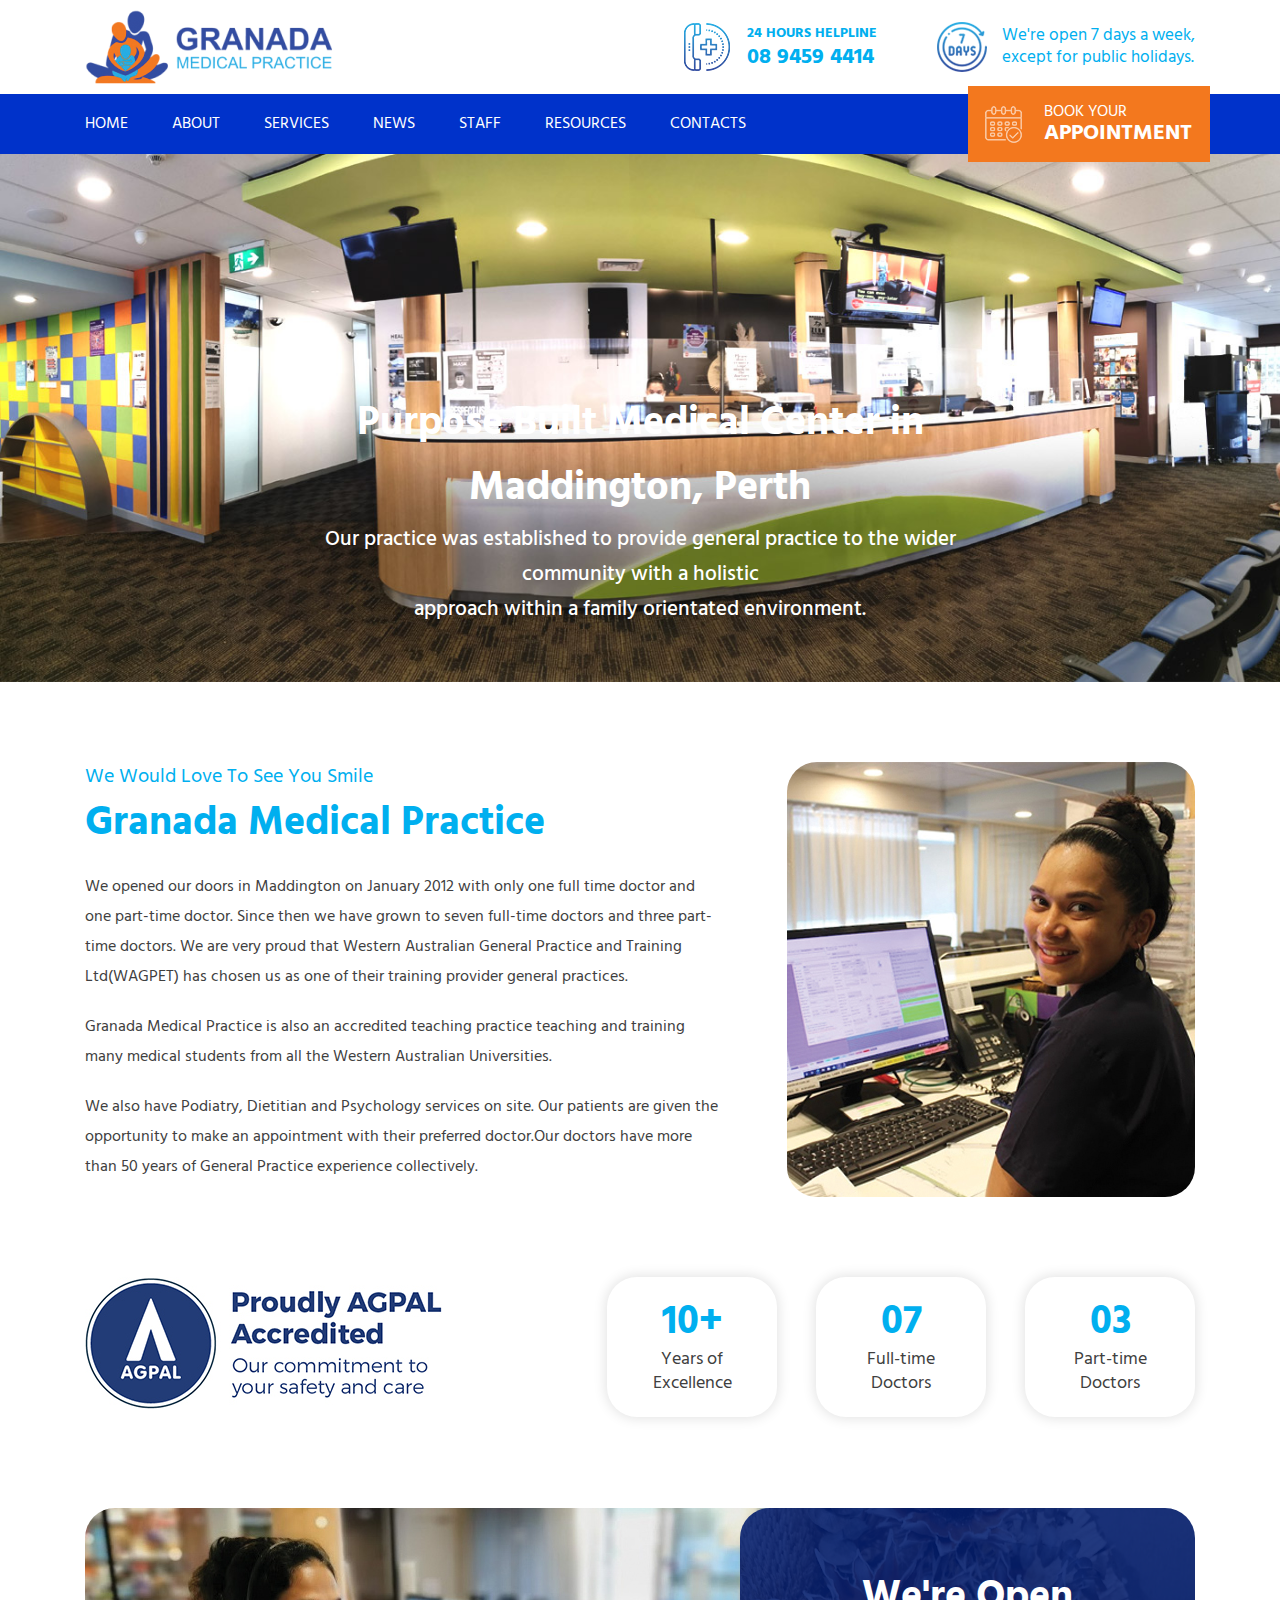
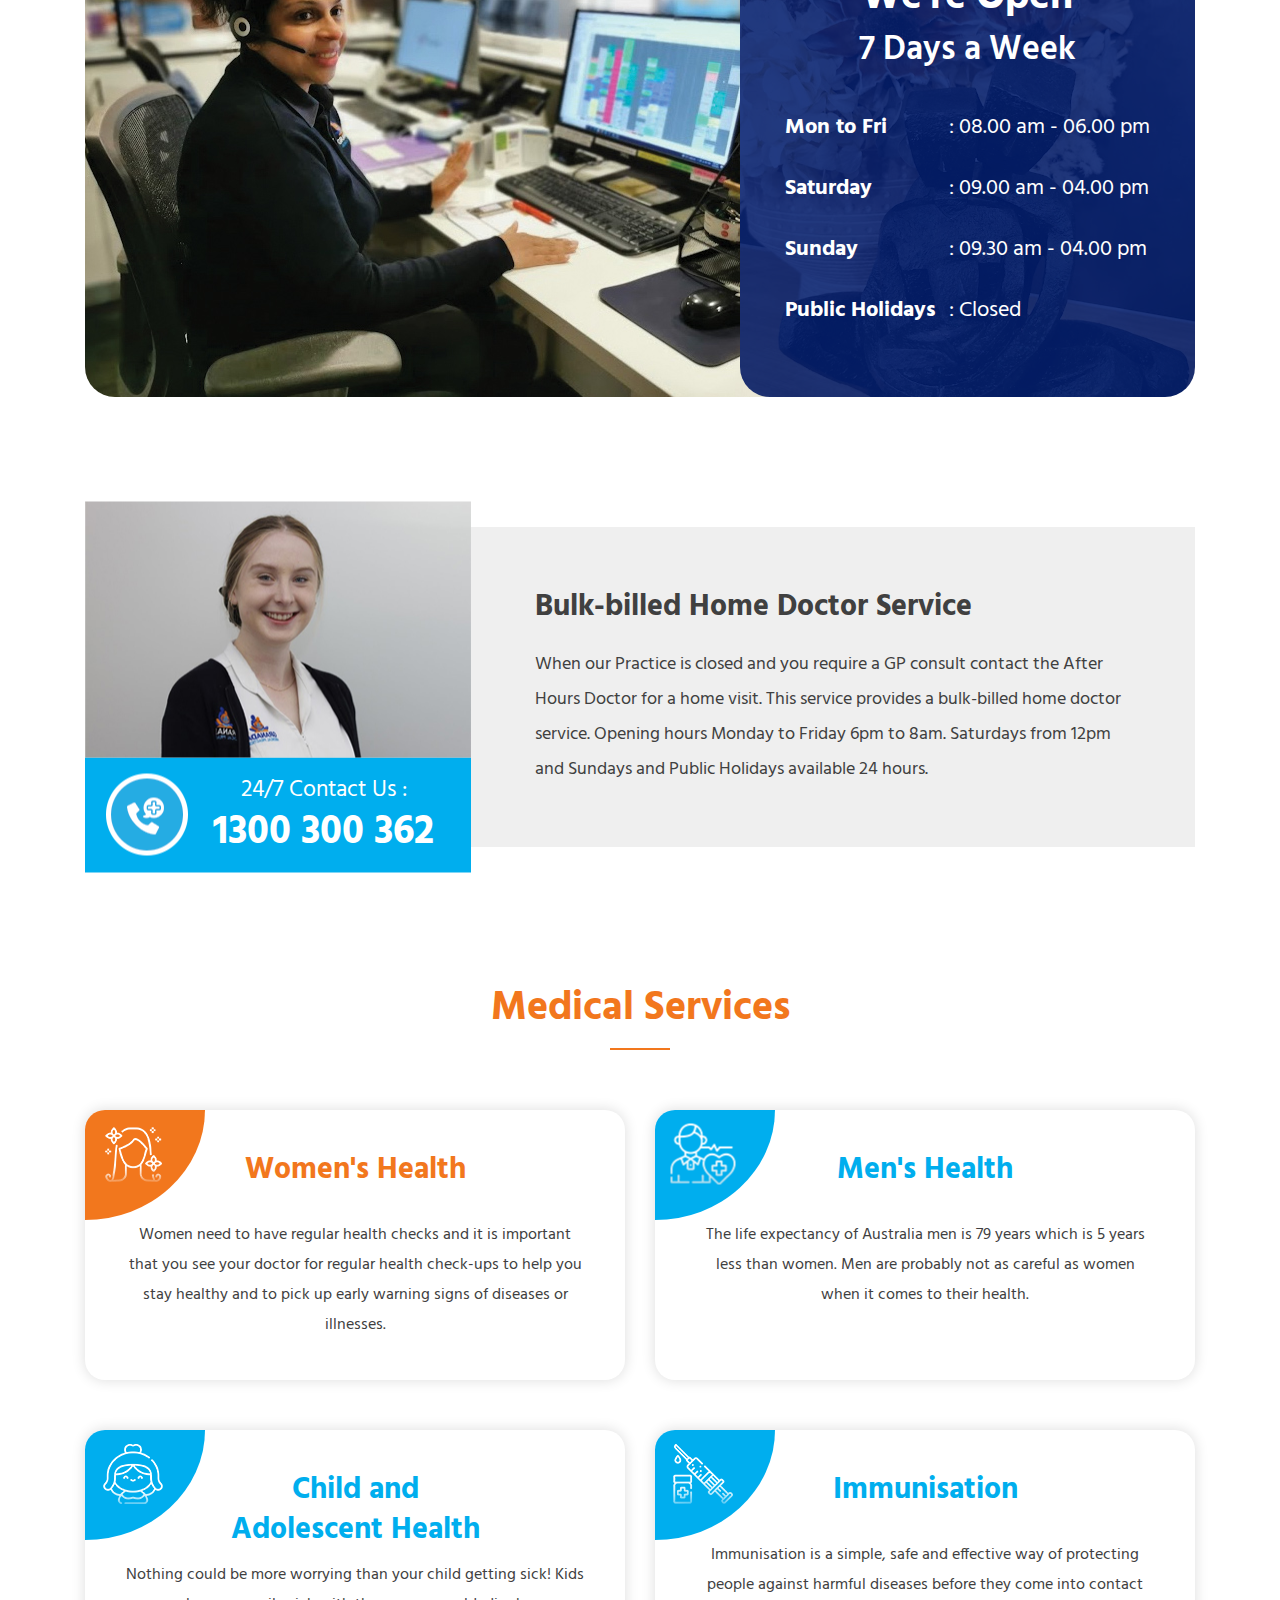
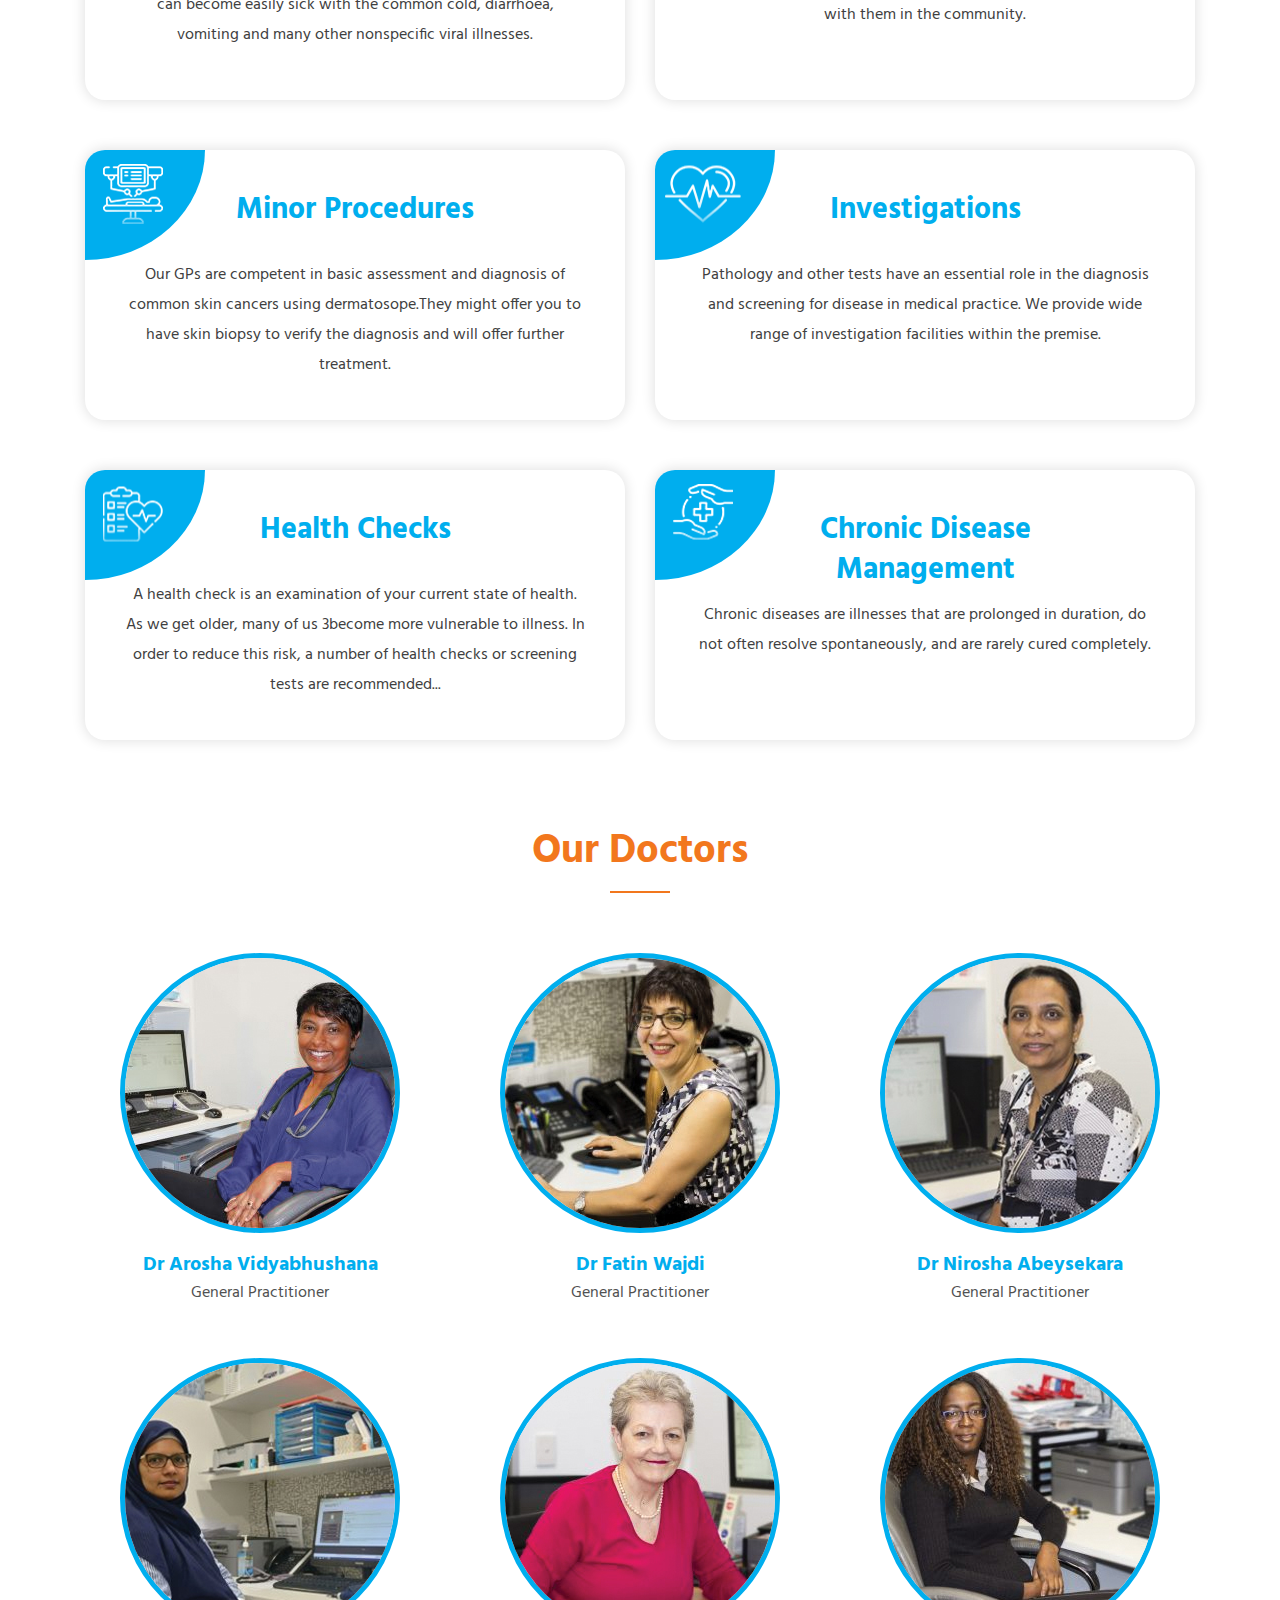
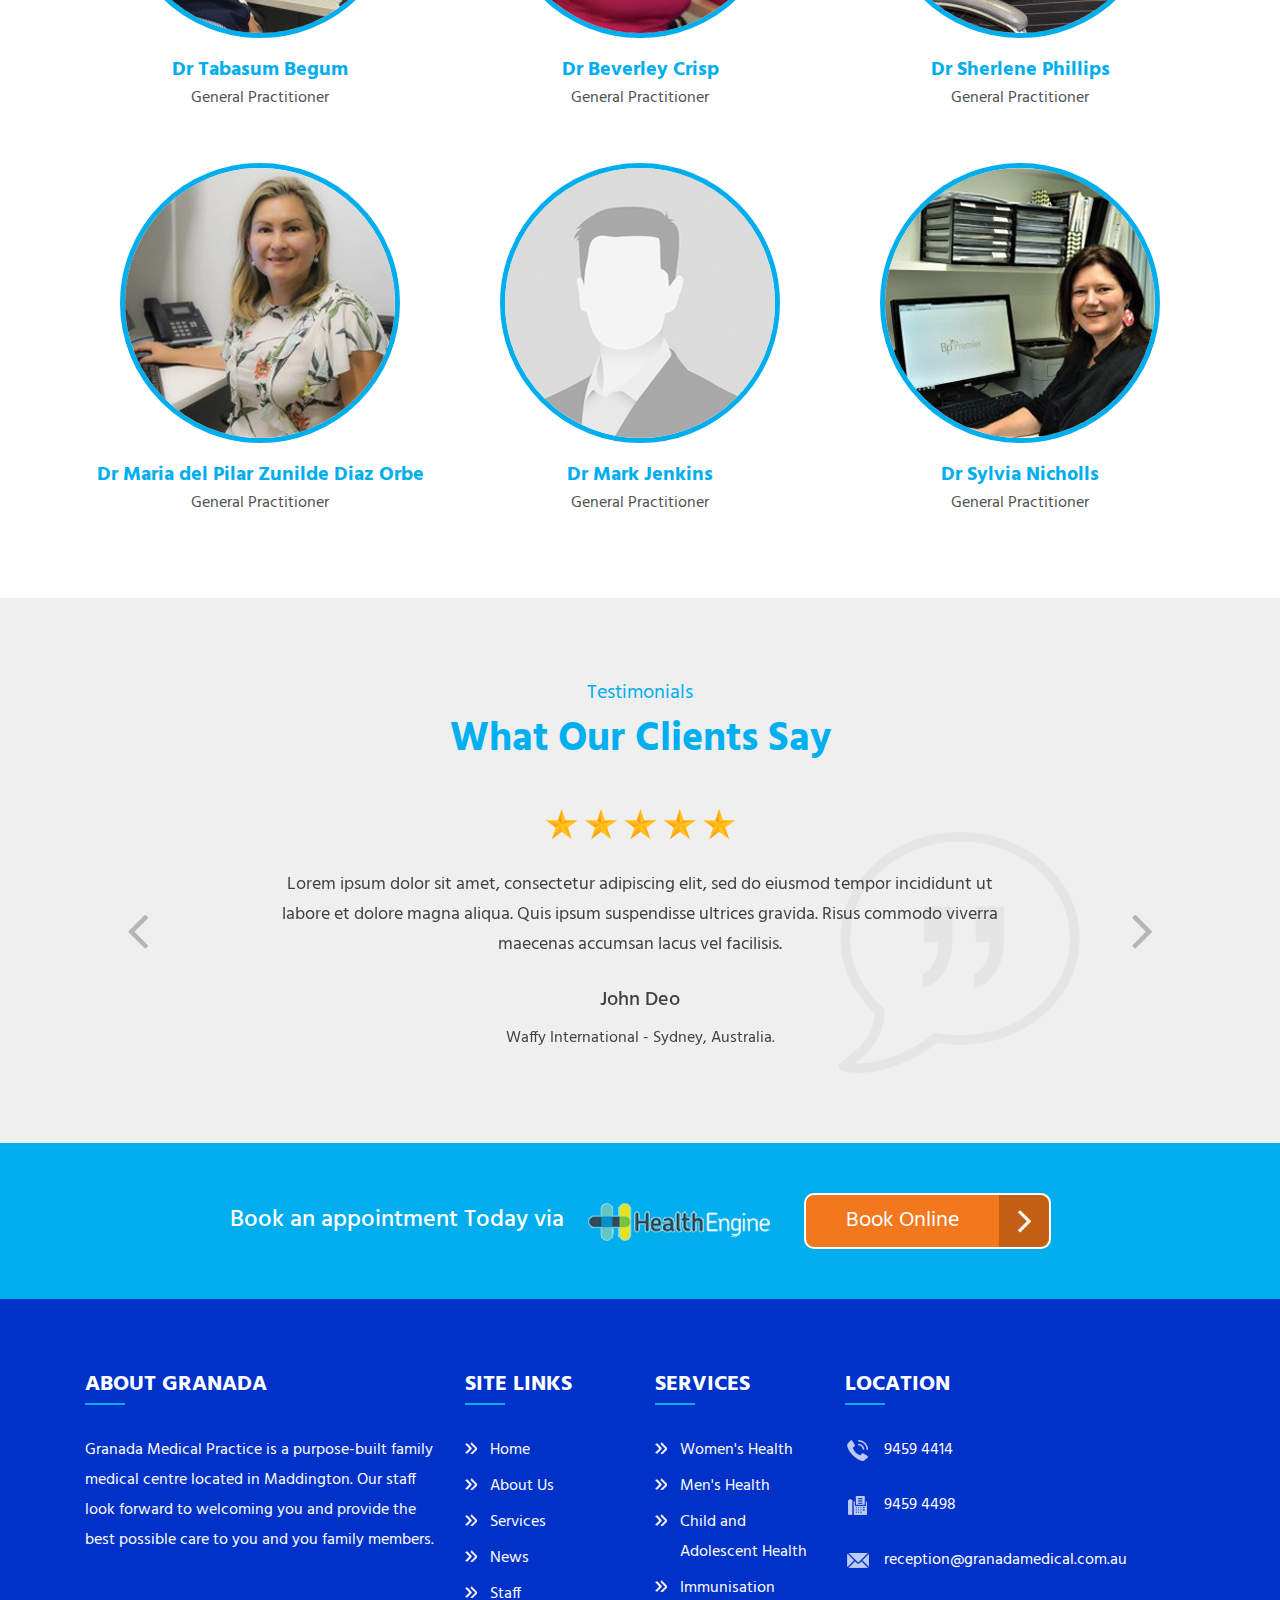
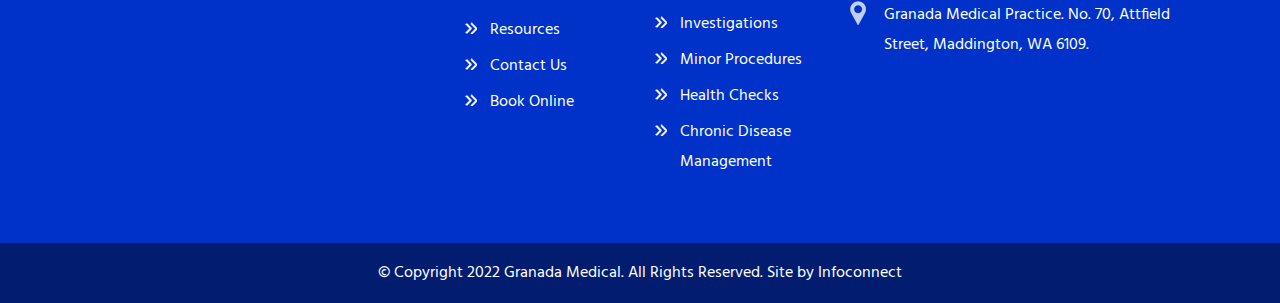
==== index.html @ df790944 "home page" ====
<!DOCTYPE html PUBLIC "-//W3C//DTD XHTML 1.0 Transitional//EN"
        "http://www.w3.org/TR/xhtml1/DTD/xhtml1-transitional.dtd">
<html xmlns="http://www.w3.org/1999/xhtml">
<head>
    <meta http-equiv="Content-Type" content="text/html; charset=utf-8"/>
    <title>Granada Medical Practice</title>
    <link rel="stylesheet" type="text/css" href="css/lib.css">
    <link rel="preconnect" href="https://fonts.googleapis.com">
    <link rel="preconnect" href="https://fonts.gstatic.com" crossorigin>
    <link href="https://fonts.googleapis.com/css2?family=Hind:wght@300;400;500;600;700&display=swap" rel="stylesheet">
    <link rel="stylesheet" type="text/css" href="css/font-awesome.min.css">
    <meta name="viewport" content="width=device-width, initial-scale=1.0">
    <link rel="stylesheet" type="text/css" href="style.css">
</head>

<body>
<div id="main">
    <header class="header">
        <div class="header-up p-t-10 p-b-10">
            <div class="container">
                <div class="row">
                    <div class="col-md-12">
                        <div class="header-logo">
                            <a href="index.html">
                                <img src="img/granada-medical-logo.png" alt="Granada Medical Practice"
                                     title="Granada Medical Practice"/>
                            </a>
                        </div>
                        <div class="header-right-area">
                            <div class="header-right-item">
                                <img src="img/header-icon-call.png" title="24 Hours helpline"/>
                                <div class="header-right-item-content color-light-blue">
                                    <h6>24 hours helpline</h6>
                                    <a href="tel:#"><h5>08 9459 4414</h5></a>
                                </div>
                                <div class="clearfix"></div>
                            </div>
                            <div class="header-right-item">
                                <img src="img/header-icon-days.png" title="24 Hours helpline"/>
                                <div class="header-right-item-content color-light-blue">
                                    <p>We're open 7 days a week, <br/>
                                        except for public holidays.</p>
                                </div>
                                <div class="clearfix"></div>
                            </div>
                        </div>
                        <div class="clearfix"></div>
                    </div>
                </div>
            </div>
        </div>
        <div class="header-menu bg-blue p-t-15 p-b-15 color-white">
            <div class="container">
                <div class="row">
                    <div class="col-md-12">
                        <ul class="menu">
                            <li><a href="#"> Home </a></li>
                            <li><a href="#"> about </a></li>
                            <li><a href="#"> services </a></li>
                            <li><a href="#"> news </a></li>
                            <li><a href="#"> staff </a></li>
                            <li><a href="#"> resources </a></li>
                            <li><a href="#"> contacts </a></li>
                        </ul>
                        <a href="#" class="menu-special-btn bg-orange">
                            <img src="img/header-icon-calendar.png" alt="calendar-icon"/>
                            <div class="menu-special-btn-content">
                                <p>book your</p>
                                <h5>appointment</h5>
                            </div>
                            <div class="clearfix"></div>
                        </a>
                    </div>
                </div>
            </div>
        </div>
    </header>

    <section class="intro">
        <img src="img/home-intro.jpg" alt="intro-image" title="Granada Medical Practice"/>
        <div class="intro-inner color-white text-center">
            <h2>Purpose Built Medical Center in Maddington, Perth</h2>
            <p>Our practice was established to provide general practice to the wider community with a holistic <br/>
                approach within a family orientated environment.</p>
        </div>
    </section>

    <section class="home-about">
        <div class="home-about-up p-t-80 p-b-40">
            <div class="container">
                <div class="row">
                    <div class="col-md-7">
                        <div class="home-about-left">
                            <div class="title-area color-light-blue">
                                <p class="title-up">We Would Love To See You Smile</p>
                                <h2>Granada Medical Practice</h2>
                            </div>
                            <p class="b-s-20">We opened our doors in Maddington on January 2012 with only one full time
                                doctor and one
                                part-time doctor. Since then we have grown to seven full-time doctors and three
                                part-time
                                doctors. We are very proud that Western Australian General Practice and Training
                                Ltd(WAGPET)
                                has chosen us as one of their training provider general practices.</p>
                            <p class="b-s-20">Granada Medical Practice is also an accredited teaching practice teaching
                                and training many
                                medical students from all the Western Australian Universities. </p>
                            <p>We also have Podiatry, Dietitian and Psychology services on site. Our patients are given
                                the
                                opportunity to make an appointment with their preferred doctor.Our doctors have more
                                than 50
                                years of General Practice experience collectively.</p>
                        </div>
                    </div>
                    <div class="col-md-5">
                        <div class="home-about-right">
                            <img src="img/home-about-img.jpg" alt="about-granada-medical"
                                 title="About Granada Medical Practice"/>
                            <div class="clearfix"></div>
                        </div>
                    </div>
                </div>
            </div>
        </div>
        <div class="home-about-down p-t-40 p-b-40">
            <div class="container">
                <div class="row">
                    <div class="col-md-12">
                        <img src="img/AGPAL-logo.jpg" alt="AGPAL"
                             title="AGPAL | Australian General Practice Accreditation Limited"/>
                        <div class="detail-box-container">
                            <div class="detail-box text-center">
                                <div class="detail-box-content">
                                    <h2 class="color-light-blue">10+</h2>
                                    <p>Years of <br/> Excellence</p>
                                </div>
                            </div>
                            <div class="detail-box text-center">
                                <div class="detail-box-content">
                                    <h2 class="color-light-blue">07</h2>
                                    <p>Full-time <br/> Doctors</p>
                                </div>
                            </div>
                            <div class="detail-box text-center">
                                <div class="detail-box-content">
                                    <h2 class="color-light-blue">03</h2>
                                    <p>Part-time <br/> Doctors</p>
                                </div>
                            </div>
                        </div>
                        <div class="clearfix"></div>
                    </div>
                </div>
            </div>
        </div>
    </section>

    <section class="home-we-re-open p-t-40 p-b-40">
        <div class="container">
            <div class="row">
                <div class="col-md-12">
                    <div class="we-re-open-container">
                        <img src="img/bg-we-re-open-1.jpg" alt="we-re-open" title="We're Open"/>
                        <div class="we-re-open-content bg-dark-blue color-white">
                            <div class="we-re-open-title b-s-40 text-center">
                                <h2>We're Open</h2>
                                <h3>7 Days a Week</h3>
                            </div>
                            <div class="we-re-open-times">
                                <div class="we-re-open-time-item b-s-30">
                                    <p class="time-left">Mon to Fri</p>
                                    <p class="time-right">: 08.00 am - 06.00 pm </p>
                                </div>
                                <div class="we-re-open-time-item b-s-30">
                                    <p class="time-left">Saturday</p>
                                    <p class="time-right">: 09.00 am - 04.00 pm </p>
                                </div>
                                <div class="we-re-open-time-item b-s-30">
                                    <p class="time-left">Sunday</p>
                                    <p class="time-right">: 09.30 am - 04.00 pm </p>
                                </div>
                                <div class="we-re-open-time-item">
                                    <p class="time-left">Public Holidays</p>
                                    <p class="time-right">: Closed </p>
                                </div>
                            </div>
                        </div>
                    </div>
                </div>
            </div>
        </div>
    </section>

    <section class="home-contact-us p-t-90 p-b-90">
        <div class="container">
            <div class="row">
                <div class="col-md-12">
                    <div class="contact-us-left">
                        <img src="img/img-contact-us.jpg" alt="contact-us" title="Contact Us"/>
                        <div class="contact-us-left-down bg-light-blue">
                            <img src="img/icon-contact-us.png" alt="contact-us-icon"/>
                            <div class="contact-us-left-down-content color-white text-center">
                                <p>24/7 Contact Us :</p>
                                <a href="tel:1300300362"><h2>1300 300 362</h2></a>
                            </div>
                            <div class="clearfix"></div>
                        </div>
                    </div>
                    <div class="contact-us-right bg-light-grey">
                        <h4 class="b-s-20">Bulk-billed Home Doctor Service</h4>
                        <p>When our Practice is closed and you require a GP consult contact the After Hours Doctor for
                            a home visit. This service provides a bulk-billed home doctor service. Opening hours
                            Monday to Friday 6pm to 8am. Saturdays from 12pm and Sundays and Public Holidays available
                            24 hours. </p>
                    </div>
                </div>
            </div>
        </div>
    </section>

    <section class="home-services p-t-40 p-b-40">
        <div class="container">
            <div class="row">
                <div class="col-md-12 text-center p-b-60">
                    <h2 class="styled-title color-orange">Medical Services</h2>
                </div>
            </div>
            <div class="row">
                <div class="col-md-6">
                    <div class="service-box orange text-center b-s-50">
                        <div class="service-icon-container">
                            <img src="img/service-icon-1.png"/>
                        </div>
                        <h4 class="service-box-title b-s-30">Women's Health</h4>
                        <p>Women need to have regular health checks and it is important that you see your doctor for
                            regular health check-ups to help you stay healthy and to pick up early warning signs of
                            diseases or illnesses.</p>
                    </div>
                </div>
                <div class="col-md-6">
                    <div class="service-box blue text-center b-s-50">
                        <div class="service-icon-container">
                            <img src="img/service-icon-2.png"/>
                        </div>
                        <h4 class="service-box-title b-s-30">Men's Health</h4>
                        <p>The life expectancy of Australia men is 79 years which is 5 years less than women. Men are
                            probably not as careful as women when it comes to their health.</p>
                    </div>
                </div>
                <div class="col-md-6">
                    <div class="service-box blue text-center b-s-50">
                        <div class="service-icon-container">
                            <img src="img/service-icon-3.png"/>
                        </div>
                        <h4 class="service-box-title b-s-10">Child and <br/>Adolescent Health</h4>
                        <p>Nothing could be more worrying than your child getting sick! Kids can become easily sick with
                            the common cold, diarrhoea, vomiting and many other nonspecific viral illnesses.</p>
                    </div>
                </div>
                <div class="col-md-6">
                    <div class="service-box blue text-center b-s-50">
                        <div class="service-icon-container">
                            <img src="img/service-icon-4.png"/>
                        </div>
                        <h4 class="service-box-title b-s-30">Immunisation</h4>
                        <p>Immunisation is a simple, safe and effective way of protecting people against harmful
                            diseases
                            before they come into contact with them in the community.</p>
                    </div>
                </div>
                <div class="col-md-6">
                    <div class="service-box blue text-center b-s-50">
                        <div class="service-icon-container">
                            <img src="img/service-icon-5.png"/>
                        </div>
                        <h4 class="service-box-title b-s-30">Minor Procedures</h4>
                        <p>Our GPs are competent in basic assessment and diagnosis of common skin cancers using
                            dermatosope.They might offer you to have skin biopsy to verify the diagnosis and will offer
                            further treatment.</p>
                    </div>
                </div>
                <div class="col-md-6">
                    <div class="service-box blue text-center b-s-50">
                        <div class="service-icon-container">
                            <img src="img/service-icon-6.png"/>
                        </div>
                        <h4 class="service-box-title b-s-30">Investigations</h4>
                        <p>Pathology and other tests have an essential role in the diagnosis and screening for disease
                            in medical practice. We provide wide range of investigation facilities within the
                            premise.</p>
                    </div>
                </div>
                <div class="col-md-6">
                    <div class="service-box blue text-center">
                        <div class="service-icon-container">
                            <img src="img/service-icon-7.png"/>
                        </div>
                        <h4 class="service-box-title b-s-30">Health Checks</h4>
                        <p>A health check is an examination of your current state of health. As we get older, many of us
                            3become more vulnerable to illness. In order to reduce this risk, a number of health checks
                            or screening tests are recommended...</p>
                    </div>
                </div>
                <div class="col-md-6">
                    <div class="service-box blue text-center">
                        <div class="service-icon-container">
                            <img src="img/service-icon-8.png"/>
                        </div>
                        <h4 class="service-box-title b-s-10">Chronic Disease<br/>Management</h4>
                        <p>Chronic diseases are illnesses that are prolonged in duration, do not often resolve
                            spontaneously, and are rarely cured completely.</p>
                    </div>
                </div>
            </div>
        </div>
    </section>

    <section class="home-our-doctors p-t-40 p-b-80">
        <div class="container">
            <div class="row">
                <div class="col-md-12 text-center p-b-60">
                    <h2 class="styled-title color-orange">Our Doctors</h2>
                </div>
            </div>
            <div class="row">
                <div class="col-md-4">
                    <div class="doctor-box text-center b-s-50">
                        <img src="img/dr-arosha.jpg" alt="doctor-arosha"/>
                        <div class="doctor-box-content">
                            <h6>Dr Arosha Vidyabhushana</h6>
                            <p>General Practitioner</p>
                        </div>
                    </div>
                </div>
                <div class="col-md-4">
                    <div class="doctor-box text-center b-s-50">
                        <img src="img/dr-fatin.jpg" alt="doctor-fatin"/>
                        <div class="doctor-box-content">
                            <h6>Dr Fatin Wajdi</h6>
                            <p>General Practitioner</p>
                        </div>
                    </div>
                </div>
                <div class="col-md-4">
                    <div class="doctor-box text-center b-s-50">
                        <img src="img/dr-nirosha.jpg" alt="doctor-nirosha"/>
                        <div class="doctor-box-content">
                            <h6>Dr Nirosha Abeysekara</h6>
                            <p>General Practitioner</p>
                        </div>
                    </div>
                </div>
                <div class="col-md-4">
                    <div class="doctor-box text-center b-s-50">
                        <img src="img/dr-begum.jpg" alt="doctor-Tabasum"/>
                        <div class="doctor-box-content">
                            <h6>Dr Tabasum Begum</h6>
                            <p>General Practitioner</p>
                        </div>
                    </div>
                </div>
                <div class="col-md-4">
                    <div class="doctor-box text-center b-s-50">
                        <img src="img/dr-crisp.jpg" alt="doctor-Beverley"/>
                        <div class="doctor-box-content">
                            <h6>Dr Beverley Crisp</h6>
                            <p>General Practitioner</p>
                        </div>
                    </div>
                </div>
                <div class="col-md-4">
                    <div class="doctor-box text-center b-s-50">
                        <img src="img/dr-phillips.jpg" alt="doctor-Sherlene"/>
                        <div class="doctor-box-content">
                            <h6>Dr Sherlene Phillips</h6>
                            <p>General Practitioner</p>
                        </div>
                    </div>
                </div>
                <div class="col-md-4">
                    <div class="doctor-box text-center">
                        <img src="img/dr-maria.jpg" alt="doctor-Maria"/>
                        <div class="doctor-box-content">
                            <h6>Dr Maria del Pilar Zunilde Diaz Orbe</h6>
                            <p>General Practitioner</p>
                        </div>
                    </div>
                </div>
                <div class="col-md-4">
                    <div class="doctor-box text-center">
                        <img src="img/dr-common.jpg" alt="doctor-Mark"/>
                        <div class="doctor-box-content">
                            <h6>Dr Mark Jenkins</h6>
                            <p>General Practitioner</p>
                        </div>
                    </div>
                </div>
                <div class="col-md-4">
                    <div class="doctor-box text-center">
                        <img src="img/dr-sylvia.jpg" alt="doctor-Sylvia"/>
                        <div class="doctor-box-content">
                            <h6>Dr Sylvia Nicholls</h6>
                            <p>General Practitioner</p>
                        </div>
                    </div>
                </div>
            </div>
        </div>
    </section>

    <section class="testimonials p-t-80 p-b-70 bg-light-grey text-center">
        <div class="container">
            <div class="row">
                <div class="col-md-12">
                    <div class="title-area color-light-blue text-center">
                        <p class="title-up">Testimonials</p>
                        <h2>What Our Clients Say</h2>
                    </div>
                </div>
            </div>
            <div class="testimonials-list">
                <div class="item">
                    <div class="testi-container">
                        <div class="row">
                            <div class="col-md-12">
                                <img src="img/testomonial-stars.png"/>
                                <p class="testi-content">Lorem ipsum dolor sit amet, consectetur adipiscing elit, sed do
                                    eiusmod
                                    tempor incididunt ut
                                    labore et dolore magna aliqua. Quis ipsum suspendisse ultrices gravida. Risus
                                    commodo
                                    viverra maecenas accumsan lacus vel facilisis. </p>
                                <div class="auth-details">
                                    <p class="auth-name">John Deo</p>
                                    <p class="auth-organization">Waffy International - Sydney, Australia.</p>
                                </div>
                            </div>
                        </div>
                        <img src="img/testimonial-queuto.png" class="testi-queuto-img"/>
                    </div>
                </div>
                <div class="item">
                    <div class="testi-container">
                        <div class="row">
                            <div class="col-md-12">
                                <img src="img/testomonial-stars.png"/>
                                <p class="testi-content">Lorem ipsum dolor sit amet, consectetur adipiscing elit, sed do
                                    eiusmod
                                    tempor incididunt ut
                                    labore et dolore magna aliqua. Quis ipsum suspendisse ultrices gravida. Risus
                                    commodo
                                    viverra maecenas accumsan lacus vel facilisis. </p>
                                <div class="auth-details">
                                    <p class="auth-name">Neo Clark</p>
                                    <p class="auth-organization">Boom - America</p>
                                </div>
                            </div>
                        </div>
                        <img src="img/testimonial-queuto.png" class="testi-queuto-img"/>
                    </div>
                </div>
            </div>
        </div>
    </section>

    <section class="book-appointment p-t-50 p-b-50 bg-light-blue text-center">
        <div class="container">
            <div class="row">
                <div class="col-md-12">
                    <h6 class="book-appointment-text color-white">Book an appointment Today via</h6>
                    <img src="img/health-engine-logo.png" alt="health-engine" title="Health Engine"/>
                    <a href="#" class="primary-btn">
                        Book Online
                    </a>
                </div>
            </div>
        </div>
    </section>

    <footer class="footer">
        <div class="footer-widget p-t-70 p-b-60 bg-blue color-white">
            <div class="container">
                <div class="row">
                    <div class="col-md-4">
                        <h5 class="footer-title b-s-30">about granada</h5>
                        <p class="b-s-30">Granada Medical Practice is a purpose-built family medical centre located in Maddington. Our
                            staff look forward to welcoming you and provide the best possible care to you and you family
                            members.</p>
                        <iframe src="https://www.facebook.com/plugins/page.php?href=https%3A%2F%2Fwww.facebook.com%2Fgranadamedical&tabs&width=340&height=70&small_header=true&adapt_container_width=false&hide_cover=false&show_facepile=false&appId=324555369255445" width="340" height="70" style="border:none;overflow:hidden" scrolling="no" frameborder="0" allowfullscreen="true" allow="autoplay; clipboard-write; encrypted-media; picture-in-picture; web-share"></iframe>
                    </div>
                    <div class="col-md-4">
                        <div class="row">
                            <div class="col-md-6">
                                <h5 class="footer-title b-s-30">Site links</h5>
                                <ul class="footer-menu">
                                    <li> <a href="#"> Home </a> </li>
                                    <li> <a href="#"> About Us </a> </li>
                                    <li> <a href="#"> Services </a> </li>
                                    <li> <a href="#"> News </a> </li>
                                    <li> <a href="#"> Staff </a> </li>
                                    <li> <a href="#"> Resources </a> </li>
                                    <li> <a href="#"> Contact Us </a> </li>
                                    <li> <a href="#"> Book Online </a> </li>
                                </ul>
                            </div>
                            <div class="col-md-6">
                                <h5 class="footer-title b-s-30">Services</h5>
                                <ul class="footer-menu">
                                    <li> <a href="#"> Women's Health </a> </li>
                                    <li> <a href="#"> Men's Health </a> </li>
                                    <li> <a href="#"> Child and Adolescent Health </a> </li>
                                    <li> <a href="#"> Immunisation </a> </li>
                                    <li> <a href="#"> Investigations </a> </li>
                                    <li> <a href="#"> Minor Procedures </a> </li>
                                    <li> <a href="#"> Health Checks </a> </li>
                                    <li> <a href="#"> Chronic Disease Management</a> </li>
                                </ul>
                            </div>
                        </div>
                    </div>
                    <div class="col-md-4">
                        <h5 class="footer-title b-s-30">location</h5>
                        <div class="location-detail">
                            <img src="img/icon-phone.png"/>
                            <a href="tel:94594414">9459 4414</a>
                        </div>
                        <div class="location-detail">
                            <img src="img/icon-fax.png"/>
                            <a href="tel:94594498">9459 4498</a>
                        </div>
                        <div class="location-detail">
                            <img src="img/icon-email.png"/>
                            <a href="mailto:info@oretafoodexport.com">reception@granadamedical.com.au</a>
                        </div>
                        <div class="location-detail special-box">
                            <img src="img/icon-location.png"/>
                            <div>
                                <p>Granada Medical Practice.
                                    No. 70, Attfield Street,
                                    Maddington, WA 6109.</p>
                            </div>
                        </div>
                    </div>
                </div>
            </div>
        </div>
        <div class="footer-socket p-t-15 p-b-15 bg-dark-blue text-center color-white">
            <div class="container">
                <div class="row">
                    <div class="col-md-12">
                        <p>© Copyright 2022 Granada Medical. All Rights Reserved. Site by <a href="#" target="_blank">
                            Infoconnect </a></p>
                    </div>
                </div>
            </div>
        </div>
    </footer>
</div>
<script type="text/javascript" src="js/jquery.min.js"></script>
<script type="text/javascript" src="js/custom.js"></script>
<script type="text/javascript" src="js/jquery.bxslider.js"></script>
<script type="text/javascript" src="js/owl.carousel.min.js"></script>
</body>
</html>
---- css/lib.css ----
*,
*::before,
*::after {
  box-sizing: border-box;
}

html {
  font-family: sans-serif;
  line-height: 1.15;
  -webkit-text-size-adjust: 100%;
  -ms-text-size-adjust: 100%;
  -ms-overflow-style: scrollbar;
  -webkit-tap-highlight-color: rgba(0, 0, 0, 0);
}

@-ms-viewport {
  width: device-width;
}

article, aside, figcaption, figure, footer, header, hgroup, main, nav, section {
  display: block;
}

[tabindex="-1"]:focus {
  outline: 0 !important;
}

hr {
  box-sizing: content-box;
  height: 0;
  overflow: visible;
}

h1, h2, h3, h4, h5, h6 {
  margin-top: 0;
  margin-bottom: 0.5rem;
}

p {
  margin-top: 0;
  margin-bottom: 1rem;
}
address {
  margin-bottom: 1rem;
  font-style: normal;
  line-height: inherit;
}

ol,
ul,
dl {
  margin-top: 0;
  margin-bottom: 1rem;
}

ol ol,
ul ul,
ol ul,
ul ol {
  margin-bottom: 0;
}
img {
  vertical-align: middle;
  border-style: none;
}
table {
  border-collapse: collapse;
}
label {
  display: inline-block;
  margin-bottom: 0.5rem;
}

button {
  border-radius: 0;
}

button:focus {
  outline: 1px dotted;
  outline: 5px auto -webkit-focus-ring-color;
}
textarea {
  overflow: auto;
  resize: vertical;
}
.container {
  width: 100%;
  padding-right: 15px;
  padding-left: 15px;
  margin-right: auto;
  margin-left: auto;
}

@media (min-width: 576px) {
  .container {
    max-width: 540px;
  }
}

@media (min-width: 768px) {
  .container {
    max-width: 720px;
  }
}

@media (min-width: 992px) {
  .container {
    max-width: 960px;
  }
}

@media (min-width: 1200px) {
  .container {
    max-width: 1140px;
  }
}
.row {
  display: -ms-flexbox;
  display: flex;
  -ms-flex-wrap: wrap;
  flex-wrap: wrap;
  margin-right: -15px;
  margin-left: -15px;
}
.col-1, .col-2, .col-3, .col-4, .col-5, .col-6, .col-7, .col-8, .col-9, .col-10, .col-11, .col-12, .col,
.col-auto, .col-sm-1, .col-sm-2, .col-sm-3, .col-sm-4, .col-sm-5, .col-sm-6, .col-sm-7, .col-sm-8, .col-sm-9, .col-sm-10, .col-sm-11, .col-sm-12, .col-sm,
.col-sm-auto, .col-md-1, .col-md-2, .col-md-3, .col-md-4, .col-md-5, .col-md-6, .col-md-7, .col-md-8, .col-md-9, .col-md-10, .col-md-11, .col-md-12, .col-md,
.col-md-auto, .col-lg-1, .col-lg-2, .col-lg-3, .col-lg-4, .col-lg-5, .col-lg-6, .col-lg-7, .col-lg-8, .col-lg-9, .col-lg-10, .col-lg-11, .col-lg-12, .col-lg,
.col-lg-auto, .col-xl-1, .col-xl-2, .col-xl-3, .col-xl-4, .col-xl-5, .col-xl-6, .col-xl-7, .col-xl-8, .col-xl-9, .col-xl-10, .col-xl-11, .col-xl-12, .col-xl,
.col-xl-auto {
  position: relative;
  width: 100%;
  min-height: 1px;
  padding-right: 15px;
  padding-left: 15px;
}
@media (min-width: 319px) {
  .col-sm {
    -ms-flex-preferred-size: 0;
    flex-basis: 0;
    -ms-flex-positive: 1;
    flex-grow: 1;
    max-width: 100%;
  }
  .col-sm-auto {
    -ms-flex: 0 0 auto;
    flex: 0 0 auto;
    width: auto;
    max-width: none;
  }
  .col-sm-1 {
    -ms-flex: 0 0 8.333333%;
    flex: 0 0 8.333333%;
    max-width: 8.333333%;
  }
  .col-sm-2 {
    -ms-flex: 0 0 16.666667%;
    flex: 0 0 16.666667%;
    max-width: 16.666667%;
  }
  .col-sm-3 {
    -ms-flex: 0 0 25%;
    flex: 0 0 25%;
    max-width: 25%;
  }
  .col-sm-4 {
    -ms-flex: 0 0 33.333333%;
    flex: 0 0 33.333333%;
    max-width: 33.333333%;
  }
  .col-sm-5 {
    -ms-flex: 0 0 41.666667%;
    flex: 0 0 41.666667%;
    max-width: 41.666667%;
  }
  .col-sm-6 {
    -ms-flex: 0 0 50%;
    flex: 0 0 50%;
    max-width: 50%;
  }
  .col-sm-7 {
    -ms-flex: 0 0 58.333333%;
    flex: 0 0 58.333333%;
    max-width: 58.333333%;
  }
  .col-sm-8 {
    -ms-flex: 0 0 66.666667%;
    flex: 0 0 66.666667%;
    max-width: 66.666667%;
  }
  .col-sm-9 {
    -ms-flex: 0 0 75%;
    flex: 0 0 75%;
    max-width: 75%;
  }
  .col-sm-10 {
    -ms-flex: 0 0 83.333333%;
    flex: 0 0 83.333333%;
    max-width: 83.333333%;
  }
  .col-sm-11 {
    -ms-flex: 0 0 91.666667%;
    flex: 0 0 91.666667%;
    max-width: 91.666667%;
  }
  .col-sm-12 {
    -ms-flex: 0 0 100%;
    flex: 0 0 100%;
    max-width: 100%;
  }
}
@media (min-width: 768px) {
  .col-md {
    -ms-flex-preferred-size: 0;
    flex-basis: 0;
    -ms-flex-positive: 1;
    flex-grow: 1;
    max-width: 100%;
  }
  .col-md-auto {
    -ms-flex: 0 0 auto;
    flex: 0 0 auto;
    width: auto;
    max-width: none;
  }
  .col-md-1 {
    -ms-flex: 0 0 8.333333%;
    flex: 0 0 8.333333%;
    max-width: 8.333333%;
  }
  .col-md-2 {
    -ms-flex: 0 0 16.666667%;
    flex: 0 0 16.666667%;
    max-width: 16.666667%;
  }
  .col-md-3 {
    -ms-flex: 0 0 25%;
    flex: 0 0 25%;
    max-width: 25%;
  }
  .col-md-4 {
    -ms-flex: 0 0 33.333333%;
    flex: 0 0 33.333333%;
    max-width: 33.333333%;
  }
  .col-md-5 {
    -ms-flex: 0 0 41.666667%;
    flex: 0 0 41.666667%;
    max-width: 41.666667%;
  }
  .col-md-6 {
    -ms-flex: 0 0 50%;
    flex: 0 0 50%;
    max-width: 50%;
  }
  .col-md-7 {
    -ms-flex: 0 0 58.333333%;
    flex: 0 0 58.333333%;
    max-width: 58.333333%;
  }
  .col-md-8 {
    -ms-flex: 0 0 66.666667%;
    flex: 0 0 66.666667%;
    max-width: 66.666667%;
  }
  .col-md-9 {
    -ms-flex: 0 0 75%;
    flex: 0 0 75%;
    max-width: 75%;
  }
  .col-md-10 {
    -ms-flex: 0 0 83.333333%;
    flex: 0 0 83.333333%;
    max-width: 83.333333%;
  }
  .col-md-11 {
    -ms-flex: 0 0 91.666667%;
    flex: 0 0 91.666667%;
    max-width: 91.666667%;
  }
  .col-md-12 {
    -ms-flex: 0 0 100%;
    flex: 0 0 100%;
    max-width: 100%;
  }
}
@media (min-width: 992px) {
  .col-lg {
    -ms-flex-preferred-size: 0;
    flex-basis: 0;
    -ms-flex-positive: 1;
    flex-grow: 1;
    max-width: 100%;
  }
  .col-lg-auto {
    -ms-flex: 0 0 auto;
    flex: 0 0 auto;
    width: auto;
    max-width: none;
  }
  .col-lg-1 {
    -ms-flex: 0 0 8.333333%;
    flex: 0 0 8.333333%;
    max-width: 8.333333%;
  }
  .col-lg-2 {
    -ms-flex: 0 0 16.666667%;
    flex: 0 0 16.666667%;
    max-width: 16.666667%;
  }
  .col-lg-3 {
    -ms-flex: 0 0 25%;
    flex: 0 0 25%;
    max-width: 25%;
  }
  .col-lg-4 {
    -ms-flex: 0 0 33.333333%;
    flex: 0 0 33.333333%;
    max-width: 33.333333%;
  }
  .col-lg-5 {
    -ms-flex: 0 0 41.666667%;
    flex: 0 0 41.666667%;
    max-width: 41.666667%;
  }
  .col-lg-6 {
    -ms-flex: 0 0 50%;
    flex: 0 0 50%;
    max-width: 50%;
  }
  .col-lg-7 {
    -ms-flex: 0 0 58.333333%;
    flex: 0 0 58.333333%;
    max-width: 58.333333%;
  }
  .col-lg-8 {
    -ms-flex: 0 0 66.666667%;
    flex: 0 0 66.666667%;
    max-width: 66.666667%;
  }
  .col-lg-9 {
    -ms-flex: 0 0 75%;
    flex: 0 0 75%;
    max-width: 75%;
  }
  .col-lg-10 {
    -ms-flex: 0 0 83.333333%;
    flex: 0 0 83.333333%;
    max-width: 83.333333%;
  }
  .col-lg-11 {
    -ms-flex: 0 0 91.666667%;
    flex: 0 0 91.666667%;
    max-width: 91.666667%;
  }
  .col-lg-12 {
    -ms-flex: 0 0 100%;
    flex: 0 0 100%;
    max-width: 100%;
  }
}
@media (min-width: 1200px) {
  .col-xl {
    -ms-flex-preferred-size: 0;
    flex-basis: 0;
    -ms-flex-positive: 1;
    flex-grow: 1;
    max-width: 100%;
  }
  .col-xl-auto {
    -ms-flex: 0 0 auto;
    flex: 0 0 auto;
    width: auto;
    max-width: none;
  }
  .col-xl-1 {
    -ms-flex: 0 0 8.333333%;
    flex: 0 0 8.333333%;
    max-width: 8.333333%;
  }
  .col-xl-2 {
    -ms-flex: 0 0 16.666667%;
    flex: 0 0 16.666667%;
    max-width: 16.666667%;
  }
  .col-xl-3 {
    -ms-flex: 0 0 25%;
    flex: 0 0 25%;
    max-width: 25%;
  }
  .col-xl-4 {
    -ms-flex: 0 0 33.333333%;
    flex: 0 0 33.333333%;
    max-width: 33.333333%;
  }
  .col-xl-5 {
    -ms-flex: 0 0 41.666667%;
    flex: 0 0 41.666667%;
    max-width: 41.666667%;
  }
  .col-xl-6 {
    -ms-flex: 0 0 50%;
    flex: 0 0 50%;
    max-width: 50%;
  }
  .col-xl-7 {
    -ms-flex: 0 0 58.333333%;
    flex: 0 0 58.333333%;
    max-width: 58.333333%;
  }
  .col-xl-8 {
    -ms-flex: 0 0 66.666667%;
    flex: 0 0 66.666667%;
    max-width: 66.666667%;
  }
  .col-xl-9 {
    -ms-flex: 0 0 75%;
    flex: 0 0 75%;
    max-width: 75%;
  }
  .col-xl-10 {
    -ms-flex: 0 0 83.333333%;
    flex: 0 0 83.333333%;
    max-width: 83.333333%;
  }
  .col-xl-11 {
    -ms-flex: 0 0 91.666667%;
    flex: 0 0 91.666667%;
    max-width: 91.666667%;
  }
  .col-xl-12 {
    -ms-flex: 0 0 100%;
    flex: 0 0 100%;
    max-width: 100%;
  }
}
.clearfix{
	clear:both;
	}
.clearfix::after {
  display: block;
  clear: both;
  content: "";
}
.text-left {
  text-align: left !important;
}

.text-right {
  text-align: right !important;
}

.text-center {
  text-align: center !important;
}
.pull-left{
	float:left;
	}
.pull-right{
	float:right;
	}
[data-aos][data-aos][data-aos-duration="50"], body[data-aos-duration="50"] [data-aos] {
transition-duration:50ms
}
[data-aos][data-aos][data-aos-delay="50"], body[data-aos-delay="50"] [data-aos] {
transition-delay:0
}
[data-aos][data-aos][data-aos-delay="50"].aos-animate, body[data-aos-delay="50"] [data-aos].aos-animate {
	transition-delay: 50ms
}
[data-aos][data-aos][data-aos-duration="100"], body[data-aos-duration="100"] [data-aos] {
transition-duration:.1s
}
[data-aos][data-aos][data-aos-delay="100"], body[data-aos-delay="100"] [data-aos] {
transition-delay:0
}
[data-aos][data-aos][data-aos-delay="100"].aos-animate, body[data-aos-delay="100"] [data-aos].aos-animate {
	transition-delay: .1s
}
[data-aos][data-aos][data-aos-duration="150"], body[data-aos-duration="150"] [data-aos] {
transition-duration:.15s
}
[data-aos][data-aos][data-aos-delay="150"], body[data-aos-delay="150"] [data-aos] {
transition-delay:0
}
[data-aos][data-aos][data-aos-delay="150"].aos-animate, body[data-aos-delay="150"] [data-aos].aos-animate {
	transition-delay: .15s
}
[data-aos][data-aos][data-aos-duration="200"], body[data-aos-duration="200"] [data-aos] {
transition-duration:.2s
}
[data-aos][data-aos][data-aos-delay="200"], body[data-aos-delay="200"] [data-aos] {
transition-delay:0
}
[data-aos][data-aos][data-aos-delay="200"].aos-animate, body[data-aos-delay="200"] [data-aos].aos-animate {
	transition-delay: .2s
}
[data-aos][data-aos][data-aos-duration="250"], body[data-aos-duration="250"] [data-aos] {
transition-duration:.25s
}
[data-aos][data-aos][data-aos-delay="250"], body[data-aos-delay="250"] [data-aos] {
transition-delay:0
}
[data-aos][data-aos][data-aos-delay="250"].aos-animate, body[data-aos-delay="250"] [data-aos].aos-animate {
	transition-delay: .25s
}
[data-aos][data-aos][data-aos-duration="300"], body[data-aos-duration="300"] [data-aos] {
transition-duration:.3s
}
[data-aos][data-aos][data-aos-delay="300"], body[data-aos-delay="300"] [data-aos] {
transition-delay:0
}
[data-aos][data-aos][data-aos-delay="300"].aos-animate, body[data-aos-delay="300"] [data-aos].aos-animate {
	transition-delay: .3s
}
[data-aos][data-aos][data-aos-duration="350"], body[data-aos-duration="350"] [data-aos] {
transition-duration:.35s
}
[data-aos][data-aos][data-aos-delay="350"], body[data-aos-delay="350"] [data-aos] {
transition-delay:0
}
[data-aos][data-aos][data-aos-delay="350"].aos-animate, body[data-aos-delay="350"] [data-aos].aos-animate {
	transition-delay: .35s
}
[data-aos][data-aos][data-aos-duration="400"], body[data-aos-duration="400"] [data-aos] {
transition-duration:.4s
}
[data-aos][data-aos][data-aos-delay="400"], body[data-aos-delay="400"] [data-aos] {
transition-delay:0
}
[data-aos][data-aos][data-aos-delay="400"].aos-animate, body[data-aos-delay="400"] [data-aos].aos-animate {
	transition-delay: .4s
}
[data-aos][data-aos][data-aos-duration="450"], body[data-aos-duration="450"] [data-aos] {
transition-duration:.45s
}
[data-aos][data-aos][data-aos-delay="450"], body[data-aos-delay="450"] [data-aos] {
transition-delay:0
}
[data-aos][data-aos][data-aos-delay="450"].aos-animate, body[data-aos-delay="450"] [data-aos].aos-animate {
	transition-delay: .45s
}
[data-aos][data-aos][data-aos-duration="500"], body[data-aos-duration="500"] [data-aos] {
transition-duration:.5s
}
[data-aos][data-aos][data-aos-delay="500"], body[data-aos-delay="500"] [data-aos] {
transition-delay:0
}
[data-aos][data-aos][data-aos-delay="500"].aos-animate, body[data-aos-delay="500"] [data-aos].aos-animate {
	transition-delay: .5s
}
[data-aos][data-aos][data-aos-duration="550"], body[data-aos-duration="550"] [data-aos] {
transition-duration:.55s
}
[data-aos][data-aos][data-aos-delay="550"], body[data-aos-delay="550"] [data-aos] {
transition-delay:0
}
[data-aos][data-aos][data-aos-delay="550"].aos-animate, body[data-aos-delay="550"] [data-aos].aos-animate {
	transition-delay: .55s
}
[data-aos][data-aos][data-aos-duration="600"], body[data-aos-duration="600"] [data-aos] {
transition-duration:.6s
}
[data-aos][data-aos][data-aos-delay="600"], body[data-aos-delay="600"] [data-aos] {
transition-delay:0
}
[data-aos][data-aos][data-aos-delay="600"].aos-animate, body[data-aos-delay="600"] [data-aos].aos-animate {
	transition-delay: .6s
}
[data-aos][data-aos][data-aos-duration="650"], body[data-aos-duration="650"] [data-aos] {
transition-duration:.65s
}
[data-aos][data-aos][data-aos-delay="650"], body[data-aos-delay="650"] [data-aos] {
transition-delay:0
}
[data-aos][data-aos][data-aos-delay="650"].aos-animate, body[data-aos-delay="650"] [data-aos].aos-animate {
	transition-delay: .65s
}
[data-aos][data-aos][data-aos-duration="700"], body[data-aos-duration="700"] [data-aos] {
transition-duration:.7s
}
[data-aos][data-aos][data-aos-delay="700"], body[data-aos-delay="700"] [data-aos] {
transition-delay:0
}
[data-aos][data-aos][data-aos-delay="700"].aos-animate, body[data-aos-delay="700"] [data-aos].aos-animate {
	transition-delay: .7s
}
[data-aos][data-aos][data-aos-duration="750"], body[data-aos-duration="750"] [data-aos] {
transition-duration:.75s
}
[data-aos][data-aos][data-aos-delay="750"], body[data-aos-delay="750"] [data-aos] {
transition-delay:0
}
[data-aos][data-aos][data-aos-delay="750"].aos-animate, body[data-aos-delay="750"] [data-aos].aos-animate {
	transition-delay: .75s
}
[data-aos][data-aos][data-aos-duration="800"], body[data-aos-duration="800"] [data-aos] {
transition-duration:.8s
}
[data-aos][data-aos][data-aos-delay="800"], body[data-aos-delay="800"] [data-aos] {
transition-delay:0
}
[data-aos][data-aos][data-aos-delay="800"].aos-animate, body[data-aos-delay="800"] [data-aos].aos-animate {
	transition-delay: .8s
}
[data-aos][data-aos][data-aos-duration="850"], body[data-aos-duration="850"] [data-aos] {
transition-duration:.85s
}
[data-aos][data-aos][data-aos-delay="850"], body[data-aos-delay="850"] [data-aos] {
transition-delay:0
}
[data-aos][data-aos][data-aos-delay="850"].aos-animate, body[data-aos-delay="850"] [data-aos].aos-animate {
	transition-delay: .85s
}
[data-aos][data-aos][data-aos-duration="900"], body[data-aos-duration="900"] [data-aos] {
transition-duration:.9s
}
[data-aos][data-aos][data-aos-delay="900"], body[data-aos-delay="900"] [data-aos] {
transition-delay:0
}
[data-aos][data-aos][data-aos-delay="900"].aos-animate, body[data-aos-delay="900"] [data-aos].aos-animate {
	transition-delay: .9s
}
[data-aos][data-aos][data-aos-duration="950"], body[data-aos-duration="950"] [data-aos] {
transition-duration:.95s
}
[data-aos][data-aos][data-aos-delay="950"], body[data-aos-delay="950"] [data-aos] {
transition-delay:0
}
[data-aos][data-aos][data-aos-delay="950"].aos-animate, body[data-aos-delay="950"] [data-aos].aos-animate {
	transition-delay: .95s
}
[data-aos][data-aos][data-aos-duration="1000"], body[data-aos-duration="1000"] [data-aos] {
transition-duration:1s
}
[data-aos][data-aos][data-aos-delay="1000"], body[data-aos-delay="1000"] [data-aos] {
transition-delay:0
}
[data-aos][data-aos][data-aos-delay="1000"].aos-animate, body[data-aos-delay="1000"] [data-aos].aos-animate {
	transition-delay: 1s
}
[data-aos][data-aos][data-aos-duration="1050"], body[data-aos-duration="1050"] [data-aos] {
transition-duration:1.05s
}
[data-aos][data-aos][data-aos-delay="1050"], body[data-aos-delay="1050"] [data-aos] {
transition-delay:0
}
[data-aos][data-aos][data-aos-delay="1050"].aos-animate, body[data-aos-delay="1050"] [data-aos].aos-animate {
	transition-delay: 1.05s
}
[data-aos][data-aos][data-aos-duration="1100"], body[data-aos-duration="1100"] [data-aos] {
transition-duration:1.1s
}
[data-aos][data-aos][data-aos-delay="1100"], body[data-aos-delay="1100"] [data-aos] {
transition-delay:0
}
[data-aos][data-aos][data-aos-delay="1100"].aos-animate, body[data-aos-delay="1100"] [data-aos].aos-animate {
	transition-delay: 1.1s
}
[data-aos][data-aos][data-aos-duration="1150"], body[data-aos-duration="1150"] [data-aos] {
transition-duration:1.15s
}
[data-aos][data-aos][data-aos-delay="1150"], body[data-aos-delay="1150"] [data-aos] {
transition-delay:0
}
[data-aos][data-aos][data-aos-delay="1150"].aos-animate, body[data-aos-delay="1150"] [data-aos].aos-animate {
	transition-delay: 1.15s
}
[data-aos][data-aos][data-aos-duration="1200"], body[data-aos-duration="1200"] [data-aos] {
transition-duration:1.2s
}
[data-aos][data-aos][data-aos-delay="1200"], body[data-aos-delay="1200"] [data-aos] {
transition-delay:0
}
[data-aos][data-aos][data-aos-delay="1200"].aos-animate, body[data-aos-delay="1200"] [data-aos].aos-animate {
	transition-delay: 1.2s
}
[data-aos][data-aos][data-aos-duration="1250"], body[data-aos-duration="1250"] [data-aos] {
transition-duration:1.25s
}
[data-aos][data-aos][data-aos-delay="1250"], body[data-aos-delay="1250"] [data-aos] {
transition-delay:0
}
[data-aos][data-aos][data-aos-delay="1250"].aos-animate, body[data-aos-delay="1250"] [data-aos].aos-animate {
	transition-delay: 1.25s
}
[data-aos][data-aos][data-aos-duration="1300"], body[data-aos-duration="1300"] [data-aos] {
transition-duration:1.3s
}
[data-aos][data-aos][data-aos-delay="1300"], body[data-aos-delay="1300"] [data-aos] {
transition-delay:0
}
[data-aos][data-aos][data-aos-delay="1300"].aos-animate, body[data-aos-delay="1300"] [data-aos].aos-animate {
	transition-delay: 1.3s
}
[data-aos][data-aos][data-aos-duration="1350"], body[data-aos-duration="1350"] [data-aos] {
transition-duration:1.35s
}
[data-aos][data-aos][data-aos-delay="1350"], body[data-aos-delay="1350"] [data-aos] {
transition-delay:0
}
[data-aos][data-aos][data-aos-delay="1350"].aos-animate, body[data-aos-delay="1350"] [data-aos].aos-animate {
	transition-delay: 1.35s
}
[data-aos][data-aos][data-aos-duration="1400"], body[data-aos-duration="1400"] [data-aos] {
transition-duration:1.4s
}
[data-aos][data-aos][data-aos-delay="1400"], body[data-aos-delay="1400"] [data-aos] {
transition-delay:0
}
[data-aos][data-aos][data-aos-delay="1400"].aos-animate, body[data-aos-delay="1400"] [data-aos].aos-animate {
	transition-delay: 1.4s
}
[data-aos][data-aos][data-aos-duration="1450"], body[data-aos-duration="1450"] [data-aos] {
transition-duration:1.45s
}
[data-aos][data-aos][data-aos-delay="1450"], body[data-aos-delay="1450"] [data-aos] {
transition-delay:0
}
[data-aos][data-aos][data-aos-delay="1450"].aos-animate, body[data-aos-delay="1450"] [data-aos].aos-animate {
	transition-delay: 1.45s
}
[data-aos][data-aos][data-aos-duration="1500"], body[data-aos-duration="1500"] [data-aos] {
transition-duration:1.5s
}
[data-aos][data-aos][data-aos-delay="1500"], body[data-aos-delay="1500"] [data-aos] {
transition-delay:0
}
[data-aos][data-aos][data-aos-delay="1500"].aos-animate, body[data-aos-delay="1500"] [data-aos].aos-animate {
	transition-delay: 1.5s
}
[data-aos][data-aos][data-aos-duration="1550"], body[data-aos-duration="1550"] [data-aos] {
transition-duration:1.55s
}
[data-aos][data-aos][data-aos-delay="1550"], body[data-aos-delay="1550"] [data-aos] {
transition-delay:0
}
[data-aos][data-aos][data-aos-delay="1550"].aos-animate, body[data-aos-delay="1550"] [data-aos].aos-animate {
	transition-delay: 1.55s
}
[data-aos][data-aos][data-aos-duration="1600"], body[data-aos-duration="1600"] [data-aos] {
transition-duration:1.6s
}
[data-aos][data-aos][data-aos-delay="1600"], body[data-aos-delay="1600"] [data-aos] {
transition-delay:0
}
[data-aos][data-aos][data-aos-delay="1600"].aos-animate, body[data-aos-delay="1600"] [data-aos].aos-animate {
	transition-delay: 1.6s
}
[data-aos][data-aos][data-aos-duration="1650"], body[data-aos-duration="1650"] [data-aos] {
transition-duration:1.65s
}
[data-aos][data-aos][data-aos-delay="1650"], body[data-aos-delay="1650"] [data-aos] {
transition-delay:0
}
[data-aos][data-aos][data-aos-delay="1650"].aos-animate, body[data-aos-delay="1650"] [data-aos].aos-animate {
	transition-delay: 1.65s
}
[data-aos][data-aos][data-aos-duration="1700"], body[data-aos-duration="1700"] [data-aos] {
transition-duration:1.7s
}
[data-aos][data-aos][data-aos-delay="1700"], body[data-aos-delay="1700"] [data-aos] {
transition-delay:0
}
[data-aos][data-aos][data-aos-delay="1700"].aos-animate, body[data-aos-delay="1700"] [data-aos].aos-animate {
	transition-delay: 1.7s
}
[data-aos][data-aos][data-aos-duration="1750"], body[data-aos-duration="1750"] [data-aos] {
transition-duration:1.75s
}
[data-aos][data-aos][data-aos-delay="1750"], body[data-aos-delay="1750"] [data-aos] {
transition-delay:0
}
[data-aos][data-aos][data-aos-delay="1750"].aos-animate, body[data-aos-delay="1750"] [data-aos].aos-animate {
	transition-delay: 1.75s
}
[data-aos][data-aos][data-aos-duration="1800"], body[data-aos-duration="1800"] [data-aos] {
transition-duration:1.8s
}
[data-aos][data-aos][data-aos-delay="1800"], body[data-aos-delay="1800"] [data-aos] {
transition-delay:0
}
[data-aos][data-aos][data-aos-delay="1800"].aos-animate, body[data-aos-delay="1800"] [data-aos].aos-animate {
	transition-delay: 1.8s
}
[data-aos][data-aos][data-aos-duration="1850"], body[data-aos-duration="1850"] [data-aos] {
transition-duration:1.85s
}
[data-aos][data-aos][data-aos-delay="1850"], body[data-aos-delay="1850"] [data-aos] {
transition-delay:0
}
[data-aos][data-aos][data-aos-delay="1850"].aos-animate, body[data-aos-delay="1850"] [data-aos].aos-animate {
	transition-delay: 1.85s
}
[data-aos][data-aos][data-aos-duration="1900"], body[data-aos-duration="1900"] [data-aos] {
transition-duration:1.9s
}
[data-aos][data-aos][data-aos-delay="1900"], body[data-aos-delay="1900"] [data-aos] {
transition-delay:0
}
[data-aos][data-aos][data-aos-delay="1900"].aos-animate, body[data-aos-delay="1900"] [data-aos].aos-animate {
	transition-delay: 1.9s
}
[data-aos][data-aos][data-aos-duration="1950"], body[data-aos-duration="1950"] [data-aos] {
transition-duration:1.95s
}
[data-aos][data-aos][data-aos-delay="1950"], body[data-aos-delay="1950"] [data-aos] {
transition-delay:0
}
[data-aos][data-aos][data-aos-delay="1950"].aos-animate, body[data-aos-delay="1950"] [data-aos].aos-animate {
	transition-delay: 1.95s
}
[data-aos][data-aos][data-aos-duration="2000"], body[data-aos-duration="2000"] [data-aos] {
transition-duration:2s
}
[data-aos][data-aos][data-aos-delay="2000"], body[data-aos-delay="2000"] [data-aos] {
transition-delay:0
}
[data-aos][data-aos][data-aos-delay="2000"].aos-animate, body[data-aos-delay="2000"] [data-aos].aos-animate {
	transition-delay: 2s
}
[data-aos][data-aos][data-aos-duration="2050"], body[data-aos-duration="2050"] [data-aos] {
transition-duration:2.05s
}
[data-aos][data-aos][data-aos-delay="2050"], body[data-aos-delay="2050"] [data-aos] {
transition-delay:0
}
[data-aos][data-aos][data-aos-delay="2050"].aos-animate, body[data-aos-delay="2050"] [data-aos].aos-animate {
	transition-delay: 2.05s
}
[data-aos][data-aos][data-aos-duration="2100"], body[data-aos-duration="2100"] [data-aos] {
transition-duration:2.1s
}
[data-aos][data-aos][data-aos-delay="2100"], body[data-aos-delay="2100"] [data-aos] {
transition-delay:0
}
[data-aos][data-aos][data-aos-delay="2100"].aos-animate, body[data-aos-delay="2100"] [data-aos].aos-animate {
	transition-delay: 2.1s
}
[data-aos][data-aos][data-aos-duration="2150"], body[data-aos-duration="2150"] [data-aos] {
transition-duration:2.15s
}
[data-aos][data-aos][data-aos-delay="2150"], body[data-aos-delay="2150"] [data-aos] {
transition-delay:0
}
[data-aos][data-aos][data-aos-delay="2150"].aos-animate, body[data-aos-delay="2150"] [data-aos].aos-animate {
	transition-delay: 2.15s
}
[data-aos][data-aos][data-aos-duration="2200"], body[data-aos-duration="2200"] [data-aos] {
transition-duration:2.2s
}
[data-aos][data-aos][data-aos-delay="2200"], body[data-aos-delay="2200"] [data-aos] {
transition-delay:0
}
[data-aos][data-aos][data-aos-delay="2200"].aos-animate, body[data-aos-delay="2200"] [data-aos].aos-animate {
	transition-delay: 2.2s
}
[data-aos][data-aos][data-aos-duration="2250"], body[data-aos-duration="2250"] [data-aos] {
transition-duration:2.25s
}
[data-aos][data-aos][data-aos-delay="2250"], body[data-aos-delay="2250"] [data-aos] {
transition-delay:0
}
[data-aos][data-aos][data-aos-delay="2250"].aos-animate, body[data-aos-delay="2250"] [data-aos].aos-animate {
	transition-delay: 2.25s
}
[data-aos][data-aos][data-aos-duration="2300"], body[data-aos-duration="2300"] [data-aos] {
transition-duration:2.3s
}
[data-aos][data-aos][data-aos-delay="2300"], body[data-aos-delay="2300"] [data-aos] {
transition-delay:0
}
[data-aos][data-aos][data-aos-delay="2300"].aos-animate, body[data-aos-delay="2300"] [data-aos].aos-animate {
	transition-delay: 2.3s
}
[data-aos][data-aos][data-aos-duration="2350"], body[data-aos-duration="2350"] [data-aos] {
transition-duration:2.35s
}
[data-aos][data-aos][data-aos-delay="2350"], body[data-aos-delay="2350"] [data-aos] {
transition-delay:0
}
[data-aos][data-aos][data-aos-delay="2350"].aos-animate, body[data-aos-delay="2350"] [data-aos].aos-animate {
	transition-delay: 2.35s
}
[data-aos][data-aos][data-aos-duration="2400"], body[data-aos-duration="2400"] [data-aos] {
transition-duration:2.4s
}
[data-aos][data-aos][data-aos-delay="2400"], body[data-aos-delay="2400"] [data-aos] {
transition-delay:0
}
[data-aos][data-aos][data-aos-delay="2400"].aos-animate, body[data-aos-delay="2400"] [data-aos].aos-animate {
	transition-delay: 2.4s
}
[data-aos][data-aos][data-aos-duration="2450"], body[data-aos-duration="2450"] [data-aos] {
transition-duration:2.45s
}
[data-aos][data-aos][data-aos-delay="2450"], body[data-aos-delay="2450"] [data-aos] {
transition-delay:0
}
[data-aos][data-aos][data-aos-delay="2450"].aos-animate, body[data-aos-delay="2450"] [data-aos].aos-animate {
	transition-delay: 2.45s
}
[data-aos][data-aos][data-aos-duration="2500"], body[data-aos-duration="2500"] [data-aos] {
transition-duration:2.5s
}
[data-aos][data-aos][data-aos-delay="2500"], body[data-aos-delay="2500"] [data-aos] {
transition-delay:0
}
[data-aos][data-aos][data-aos-delay="2500"].aos-animate, body[data-aos-delay="2500"] [data-aos].aos-animate {
	transition-delay: 2.5s
}
[data-aos][data-aos][data-aos-duration="2550"], body[data-aos-duration="2550"] [data-aos] {
transition-duration:2.55s
}
[data-aos][data-aos][data-aos-delay="2550"], body[data-aos-delay="2550"] [data-aos] {
transition-delay:0
}
[data-aos][data-aos][data-aos-delay="2550"].aos-animate, body[data-aos-delay="2550"] [data-aos].aos-animate {
	transition-delay: 2.55s
}
[data-aos][data-aos][data-aos-duration="2600"], body[data-aos-duration="2600"] [data-aos] {
transition-duration:2.6s
}
[data-aos][data-aos][data-aos-delay="2600"], body[data-aos-delay="2600"] [data-aos] {
transition-delay:0
}
[data-aos][data-aos][data-aos-delay="2600"].aos-animate, body[data-aos-delay="2600"] [data-aos].aos-animate {
	transition-delay: 2.6s
}
[data-aos][data-aos][data-aos-duration="2650"], body[data-aos-duration="2650"] [data-aos] {
transition-duration:2.65s
}
[data-aos][data-aos][data-aos-delay="2650"], body[data-aos-delay="2650"] [data-aos] {
transition-delay:0
}
[data-aos][data-aos][data-aos-delay="2650"].aos-animate, body[data-aos-delay="2650"] [data-aos].aos-animate {
	transition-delay: 2.65s
}
[data-aos][data-aos][data-aos-duration="2700"], body[data-aos-duration="2700"] [data-aos] {
transition-duration:2.7s
}
[data-aos][data-aos][data-aos-delay="2700"], body[data-aos-delay="2700"] [data-aos] {
transition-delay:0
}
[data-aos][data-aos][data-aos-delay="2700"].aos-animate, body[data-aos-delay="2700"] [data-aos].aos-animate {
	transition-delay: 2.7s
}
[data-aos][data-aos][data-aos-duration="2750"], body[data-aos-duration="2750"] [data-aos] {
transition-duration:2.75s
}
[data-aos][data-aos][data-aos-delay="2750"], body[data-aos-delay="2750"] [data-aos] {
transition-delay:0
}
[data-aos][data-aos][data-aos-delay="2750"].aos-animate, body[data-aos-delay="2750"] [data-aos].aos-animate {
	transition-delay: 2.75s
}
[data-aos][data-aos][data-aos-duration="2800"], body[data-aos-duration="2800"] [data-aos] {
transition-duration:2.8s
}
[data-aos][data-aos][data-aos-delay="2800"], body[data-aos-delay="2800"] [data-aos] {
transition-delay:0
}
[data-aos][data-aos][data-aos-delay="2800"].aos-animate, body[data-aos-delay="2800"] [data-aos].aos-animate {
	transition-delay: 2.8s
}
[data-aos][data-aos][data-aos-duration="2850"], body[data-aos-duration="2850"] [data-aos] {
transition-duration:2.85s
}
[data-aos][data-aos][data-aos-delay="2850"], body[data-aos-delay="2850"] [data-aos] {
transition-delay:0
}
[data-aos][data-aos][data-aos-delay="2850"].aos-animate, body[data-aos-delay="2850"] [data-aos].aos-animate {
	transition-delay: 2.85s
}
[data-aos][data-aos][data-aos-duration="2900"], body[data-aos-duration="2900"] [data-aos] {
transition-duration:2.9s
}
[data-aos][data-aos][data-aos-delay="2900"], body[data-aos-delay="2900"] [data-aos] {
transition-delay:0
}
[data-aos][data-aos][data-aos-delay="2900"].aos-animate, body[data-aos-delay="2900"] [data-aos].aos-animate {
	transition-delay: 2.9s
}
[data-aos][data-aos][data-aos-duration="2950"], body[data-aos-duration="2950"] [data-aos] {
transition-duration:2.95s
}
[data-aos][data-aos][data-aos-delay="2950"], body[data-aos-delay="2950"] [data-aos] {
transition-delay:0
}
[data-aos][data-aos][data-aos-delay="2950"].aos-animate, body[data-aos-delay="2950"] [data-aos].aos-animate {
	transition-delay: 2.95s
}
[data-aos][data-aos][data-aos-duration="3000"], body[data-aos-duration="3000"] [data-aos] {
transition-duration:3s
}
[data-aos][data-aos][data-aos-delay="3000"], body[data-aos-delay="3000"] [data-aos] {
transition-delay:0
}
[data-aos][data-aos][data-aos-delay="3000"].aos-animate, body[data-aos-delay="3000"] [data-aos].aos-animate {
	transition-delay: 3s
}
[data-aos][data-aos][data-aos-easing=linear], body[data-aos-easing=linear] [data-aos] {
transition-timing-function:cubic-bezier(.25, .25, .75, .75)
}
[data-aos][data-aos][data-aos-easing=ease], body[data-aos-easing=ease] [data-aos] {
transition-timing-function:ease
}
[data-aos][data-aos][data-aos-easing=ease-in], body[data-aos-easing=ease-in] [data-aos] {
transition-timing-function:ease-in
}
[data-aos][data-aos][data-aos-easing=ease-out], body[data-aos-easing=ease-out] [data-aos] {
transition-timing-function:ease-out
}
[data-aos][data-aos][data-aos-easing=ease-in-out], body[data-aos-easing=ease-in-out] [data-aos] {
transition-timing-function:ease-in-out
}
[data-aos][data-aos][data-aos-easing=ease-in-back], body[data-aos-easing=ease-in-back] [data-aos] {
transition-timing-function:cubic-bezier(.6, -.28, .735, .045)
}
[data-aos][data-aos][data-aos-easing=ease-out-back], body[data-aos-easing=ease-out-back] [data-aos] {
transition-timing-function:cubic-bezier(.175, .885, .32, 1.275)
}
[data-aos][data-aos][data-aos-easing=ease-in-out-back], body[data-aos-easing=ease-in-out-back] [data-aos] {
transition-timing-function:cubic-bezier(.68, -.55, .265, 1.55)
}
[data-aos][data-aos][data-aos-easing=ease-in-sine], body[data-aos-easing=ease-in-sine] [data-aos] {
transition-timing-function:cubic-bezier(.47, 0, .745, .715)
}
[data-aos][data-aos][data-aos-easing=ease-out-sine], body[data-aos-easing=ease-out-sine] [data-aos] {
transition-timing-function:cubic-bezier(.39, .575, .565, 1)
}
[data-aos][data-aos][data-aos-easing=ease-in-out-sine], body[data-aos-easing=ease-in-out-sine] [data-aos] {
transition-timing-function:cubic-bezier(.445, .05, .55, .95)
}
[data-aos][data-aos][data-aos-easing=ease-in-quad], body[data-aos-easing=ease-in-quad] [data-aos] {
transition-timing-function:cubic-bezier(.55, .085, .68, .53)
}
[data-aos][data-aos][data-aos-easing=ease-out-quad], body[data-aos-easing=ease-out-quad] [data-aos] {
transition-timing-function:cubic-bezier(.25, .46, .45, .94)
}
[data-aos][data-aos][data-aos-easing=ease-in-out-quad], body[data-aos-easing=ease-in-out-quad] [data-aos] {
transition-timing-function:cubic-bezier(.455, .03, .515, .955)
}
[data-aos][data-aos][data-aos-easing=ease-in-cubic], body[data-aos-easing=ease-in-cubic] [data-aos] {
transition-timing-function:cubic-bezier(.55, .085, .68, .53)
}
[data-aos][data-aos][data-aos-easing=ease-out-cubic], body[data-aos-easing=ease-out-cubic] [data-aos] {
transition-timing-function:cubic-bezier(.25, .46, .45, .94)
}
[data-aos][data-aos][data-aos-easing=ease-in-out-cubic], body[data-aos-easing=ease-in-out-cubic] [data-aos] {
transition-timing-function:cubic-bezier(.455, .03, .515, .955)
}
[data-aos][data-aos][data-aos-easing=ease-in-quart], body[data-aos-easing=ease-in-quart] [data-aos] {
transition-timing-function:cubic-bezier(.55, .085, .68, .53)
}
[data-aos][data-aos][data-aos-easing=ease-out-quart], body[data-aos-easing=ease-out-quart] [data-aos] {
transition-timing-function:cubic-bezier(.25, .46, .45, .94)
}
[data-aos][data-aos][data-aos-easing=ease-in-out-quart], body[data-aos-easing=ease-in-out-quart] [data-aos] {
transition-timing-function:cubic-bezier(.455, .03, .515, .955)
}
[data-aos^=fade][data-aos^=fade] {
opacity:0;
transition-property:opacity, transform
}
[data-aos^=fade][data-aos^=fade].aos-animate {
	opacity: 1;
	transform: translateZ(0)
}
[data-aos=fade-up] {
transform:translate3d(0, 100px, 0)
}
[data-aos=fade-down] {
transform:translate3d(0, -100px, 0)
}
[data-aos=fade-right] {
transform:translate3d(-100px, 0, 0)
}
[data-aos=fade-left] {
transform:translate3d(100px, 0, 0)
}
[data-aos=fade-up-right] {
transform:translate3d(-100px, 100px, 0)
}
[data-aos=fade-up-left] {
transform:translate3d(100px, 100px, 0)
}
[data-aos=fade-down-right] {
transform:translate3d(-100px, -100px, 0)
}
[data-aos=fade-down-left] {
transform:translate3d(100px, -100px, 0)
}
[data-aos^=zoom][data-aos^=zoom] {
opacity:0;
transition-property:opacity, transform
}
[data-aos^=zoom][data-aos^=zoom].aos-animate {
	opacity: 1;
	transform: translateZ(0) scale(1)
}
[data-aos=zoom-in] {
transform:scale(.6)
}
[data-aos=zoom-in-up] {
transform:translate3d(0, 100px, 0) scale(.6)
}
[data-aos=zoom-in-down] {
transform:translate3d(0, -100px, 0) scale(.6)
}
[data-aos=zoom-in-right] {
transform:translate3d(-100px, 0, 0) scale(.6)
}
[data-aos=zoom-in-left] {
transform:translate3d(100px, 0, 0) scale(.6)
}
[data-aos=zoom-out] {
transform:scale(1.2)
}
[data-aos=zoom-out-up] {
transform:translate3d(0, 100px, 0) scale(1.2)
}
[data-aos=zoom-out-down] {
transform:translate3d(0, -100px, 0) scale(1.2)
}
[data-aos=zoom-out-right] {
transform:translate3d(-100px, 0, 0) scale(1.2)
}
[data-aos=zoom-out-left] {
transform:translate3d(100px, 0, 0) scale(1.2)
}
[data-aos^=slide][data-aos^=slide] {
transition-property:transform
}
[data-aos^=slide][data-aos^=slide].aos-animate {
	transform: translateZ(0)
}
[data-aos=slide-up] {
transform:translate3d(0, 100%, 0)
}
[data-aos=slide-down] {
transform:translate3d(0, -100%, 0)
}
[data-aos=slide-right] {
transform:translate3d(-100%, 0, 0)
}
[data-aos=slide-left] {
transform:translate3d(100%, 0, 0)
}
[data-aos^=flip][data-aos^=flip] {
backface-visibility:hidden;
transition-property:transform
}
[data-aos=flip-left] {
transform:perspective(2500px) rotateY(-100deg)
}
[data-aos=flip-left].aos-animate {
	transform: perspective(2500px) rotateY(0)
}
[data-aos=flip-right] {
transform:perspective(2500px) rotateY(100deg)
}
[data-aos=flip-right].aos-animate {
	transform: perspective(2500px) rotateY(0)
}
[data-aos=flip-up] {
transform:perspective(2500px) rotateX(-100deg)
}
[data-aos=flip-up].aos-animate {
	transform: perspective(2500px) rotateX(0)
}
[data-aos=flip-down] {
transform:perspective(2500px) rotateX(100deg)
}
[data-aos=flip-down].aos-animate {
	transform: perspective(2500px) rotateX(0)
}
/**
 * Owl Carousel v2.3.4
 * Copyright 2013-2018 David Deutsch
 * Licensed under: SEE LICENSE IN https://github.com/OwlCarousel2/OwlCarousel2/blob/master/LICENSE
 */
/*
 *  Owl Carousel - Core
 */
.owl-carousel {
	display: none;
	width: 100%;
	-webkit-tap-highlight-color: transparent;
	/* position relative and z-index fix webkit rendering fonts issue */
	position: relative;
	z-index: 1;
}
.owl-carousel .owl-stage {
	position: relative;
	-ms-touch-action: pan-Y;
	touch-action: manipulation;
	-moz-backface-visibility: hidden;
	/* fix firefox animation glitch */
}
.owl-carousel .owl-stage:after {
	content: ".";
	display: block;
	clear: both;
	visibility: hidden;
	line-height: 0;
	height: 0;
}
.owl-carousel .owl-stage-outer {
	position: relative;
	overflow: hidden;
	/* fix for flashing background */
	-webkit-transform: translate3d(0px, 0px, 0px);
}
.owl-carousel .owl-wrapper, .owl-carousel .owl-item {
	-webkit-backface-visibility: hidden;
	-moz-backface-visibility: hidden;
	-ms-backface-visibility: hidden;
	-webkit-transform: translate3d(0, 0, 0);
	-moz-transform: translate3d(0, 0, 0);
	-ms-transform: translate3d(0, 0, 0);
}
.owl-carousel .owl-item {
	position: relative;
	min-height: 1px;
	float: left;
	-webkit-backface-visibility: hidden;
	-webkit-tap-highlight-color: transparent;
	-webkit-touch-callout: none;
}
.owl-carousel .owl-item img {
	display: block;
	width: 100%;
}
.owl-carousel .owl-nav.disabled, .owl-carousel .owl-dots.disabled {
	display: none;
}
.owl-carousel .owl-nav .owl-prev, .owl-carousel .owl-nav .owl-next, .owl-carousel .owl-dot {
	cursor: pointer;
	-webkit-user-select: none;
	-khtml-user-select: none;
	-moz-user-select: none;
	-ms-user-select: none;
	user-select: none;
}
.owl-carousel .owl-nav button.owl-prev, .owl-carousel .owl-nav button.owl-next, .owl-carousel button.owl-dot {
	background: none;
	color: inherit;
	border: none;
	padding: 0 !important;
	font: inherit;
}
.owl-carousel.owl-loaded {
	display: block;
}
.owl-carousel.owl-loading {
	opacity: 0;
	display: block;
}
.owl-carousel.owl-hidden {
	opacity: 0;
}
.owl-carousel.owl-refresh .owl-item {
	visibility: hidden;
}
.owl-carousel.owl-drag .owl-item {
	-ms-touch-action: pan-y;
	touch-action: pan-y;
	-webkit-user-select: none;
	-moz-user-select: none;
	-ms-user-select: none;
	user-select: none;
}
.owl-carousel.owl-grab {
	cursor: move;
	cursor: grab;
}
.owl-carousel.owl-rtl {
	direction: rtl;
}
.owl-carousel.owl-rtl .owl-item {
	float: right;
}
/* No Js */
.no-js .owl-carousel {
	display: block;
}
/*
 *  Owl Carousel - Animate Plugin
 */
.owl-carousel .animated {
	animation-duration: 1000ms;
	animation-fill-mode: both;
}
.owl-carousel .owl-animated-in {
	z-index: 0;
}
.owl-carousel .owl-animated-out {
	z-index: 1;
}
.owl-carousel .fadeOut {
	animation-name: fadeOut;
}
@keyframes fadeOut {
	0% {
		opacity: 1;
	}
	100% {
		opacity: 0;
	}
}
/*
 * 	Owl Carousel - Auto Height Plugin
 */
.owl-height {
	transition: height 500ms ease-in-out;
}
/*
 * 	Owl Carousel - Lazy Load Plugin
 */
.owl-carousel .owl-item {
	/**
			This is introduced due to a bug in IE11 where lazy loading combined with autoheight plugin causes a wrong
			calculation of the height of the owl-item that breaks page layouts
		 */
}
.owl-carousel .owl-item .owl-lazy {
	opacity: 0;
	transition: opacity 400ms ease;
}
.owl-carousel .owl-item .owl-lazy[src^=""], .owl-carousel .owl-item .owl-lazy:not([src]) {
	max-height: 0;
}
.owl-carousel .owl-item img.owl-lazy {
	transform-style: preserve-3d;
}
/*
 * 	Owl Carousel - Video Plugin
 */
.owl-carousel .owl-video-wrapper {
	position: relative;
	height: 100%;
	background: #000;
}
.owl-carousel .owl-video-play-icon {
	position: absolute;
	height: 80px;
	width: 80px;
	left: 50%;
	top: 50%;
	margin-left: -40px;
	margin-top: -40px;
	background: url("owl.video.play.png") no-repeat;
	cursor: pointer;
	z-index: 1;
	-webkit-backface-visibility: hidden;
	transition: transform 100ms ease;
}
.owl-carousel .owl-video-play-icon:hover {
	-ms-transform: scale(1.3, 1.3);
	transform: scale(1.3, 1.3);
}
.owl-carousel .owl-video-playing .owl-video-tn, .owl-carousel .owl-video-playing .owl-video-play-icon {
	display: none;
}
.owl-carousel .owl-video-tn {
	opacity: 0;
	height: 100%;
	background-position: center center;
	background-repeat: no-repeat;
	background-size: contain;
	transition: opacity 400ms ease;
}
.owl-carousel .owl-video-frame {
	position: relative;
	z-index: 1;
	height: 100%;
	width: 100%;
}
.animated {
	-webkit-animation-duration: 1000 ms;
	animation-duration: 1000 ms;
	-webkit-animation-fill-mode: both;
	animation-fill-mode: both;
}
.owl-animated-out {
	z-index: 1
}
.owl-animated-in {
	z-index: 0
}
.fadeOut {
	-webkit-animation-name: fadeOut;
	animation-name: fadeOut;
}
@-webkit-keyframes fadeOut {
	0% {
		opacity: 1;
	}
	100% {
		opacity: 0;
	}
}
@keyframes fadeOut {
	0% {
		opacity: 1;
	}
	100% {
		opacity: 0;
	}
}
---- style.css ----
/*
Theme Name: Charith Jayathilaka
Theme URI: physicstalk.lk
Author: Sameera
Author URI: https://itpathfinders.com
Description: This theme has been designed for Charith Jayathilaka's website
Version: 1.0.0
License: GNU General Public License v2 or later
License URI: http://www.gnu.org/licenses/gpl-2.0.html
Text Domain: jayathilaka
Domain Path: /languages/
Tags: one-column, two-columns, custom-menu, full-width-template, theme-options, threaded-comments,
*/
body {
	font-family: 'Hind', sans-serif;
	font-size: 16px;
	line-height: 30px;
	color: #404040;
	font-weight: 400;
	margin: 0;
}
* {
	background-repeat: no-repeat;
}
a {
	-webkit-transition: ease-out all 0.3s;
	-moz-transition: ease-out all 0.3s;
	transition: ease-out all 0.3s;
}
a {
	text-decoration: none;
	color: #232323;
}
a:hover, a:active {
	color: #f3781e !important;
}
p {
	margin: 0;
}
img {
	max-width: 100%;
	height: auto;
}
hr {
	border-top: 1px solid #d9d9d9;
	border-bottom: none;
	margin: 20px 0;
}
h1, h2, h3, h4, .h4, h5 {
	margin-bottom: 0;
	font-family: 'Hind', sans-serif;
}
h1, .h1 {
    font-size: 35px;
    line-height: 52px;
    font-weight: 700;
}
h2, .h2 {
	font-size: 40px;
	line-height: 65px;
	font-weight: 700;
}
h3, .h3 {
	font-size: 34px;
	line-height: 45px;
	font-weight:700;
}
h4, .h4 {
	font-size: 30px;
	line-height: 40px;
	font-weight: 700;
}
h5, .h5 {
	font-size: 22px;
	line-height: 32px;
	font-weight: 700;
}
.color-light-blue {
	color: #00afef;
}
.color-orange {
	color: #f2771d;
}
.color-white, .color-white a {
	color: #ffffff;
}
.bg-light-blue {
	background-color: #00aeee;
}
.bg-blue {
	background-color: #0032ca;
}
.bg-dark-blue {
	background-color: #021d6f;
}
.bg-orange {
	background-color: #f3781e;
}
.bg-light-grey {
	background-color: #efefef;
}
.p-t-5 {
	padding-top: 5px;
}
.p-b-5 {
	padding-bottom: 5px;
}
.p-b-10 {
	padding-bottom: 10px;
}
.p-t-10 {
	padding-top: 10px;
}
.p-t-15 {
	padding-top: 15px;
}
.p-b-15 {
	padding-bottom: 15px;
}
.p-t-20 {
	padding-top: 20px;
}
.p-b-20 {
	padding-bottom: 20px;
}
.p-b-25 {
	padding-bottom: 25px;
}
.p-t-30 {
	padding-top: 30px;
}
.p-b-30 {
	padding-bottom: 30px;
}
.p-t-40 {
	padding-top: 40px;
}
.p-b-40 {
	padding-bottom: 40px;
}
.p-t-50 {
	padding-top: 50px;
}
.p-b-50 {
	padding-bottom: 50px;
}
.p-t-60 {
	padding-top: 60px;
}
.p-b-60 {
	padding-bottom: 60px;
}
.p-t-70 {
	padding-top: 70px;
}
.p-b-70 {
	padding-bottom: 70px;
}
.p-t-80 {
	padding-top: 80px;
}
.p-b-80 {
	padding-bottom: 80px;
}
.p-t-90 {
	padding-top: 90px;
}
.p-b-90 {
	padding-bottom: 90px;
}
.p-t-100 {
	padding-top: 100px;
}
.p-b-100 {
	padding-bottom: 100px;
}
.p-t-110 {
	padding-top: 110px;
}
.p-b-110 {
	padding-bottom: 110px;
}
.p-t-120 {
	padding-top: 120px;
}
.p-b-120 {
	padding-bottom: 120px;
}
.p-t-150 {
	padding-top: 150px;
}
.p-b-150 {
	padding-bottom: 150px;
}
.p-b-0 {
	padding-bottom: 0;
}
.p-t-0 {
	padding-bottom: 0;
}
.no-padding {
	padding: 0;
}
.uppercase {
	text-transform: uppercase;
}
.justify{
	text-align:justify;
}
.clearfix {
	clear: both;
}
.no-margin {
	margin: 0;
}
#main {
	overflow: hidden;
}
ul {
	list-style: none;
	padding: 0;
	margin: 0;
}
.primary-btn {
	border-radius: 10px;
	padding: 15px 18px;
	position: relative;
	color: #fff;
	display: inline-block;
}
.primary-btn:hover {
	color: #fff!important;
}
.b-s-10 {
	margin-bottom: 10px;
}
.b-s-20 {
	margin-bottom: 20px;
}
.b-s-30 {
	margin-bottom: 30px;
}
.b-s-40 {
	margin-bottom: 40px;
}
.b-s-50 {
	margin-bottom: 50px;
}
/*header*/
.header-logo {
	display: inline-block;
}
.header-right-area {
	display: inline-block;
	float: right;
	padding: 12px 0;
}
.header-right-item {
	display: flex;
	float: left;
	align-items: center;
	margin-right: 60px;
}
.header-right-item:last-child {
	margin-right: 0px;
}
.header-right-item img {
	float: left;
}
.header-right-item-content {
	display: inline-block;
	padding-left: 15px;
}
.header-right-item-content h6 {
	margin-bottom: 5px;
	font-size: 14px;
	line-height: 15px;
	text-transform: uppercase;
}
.header-right-item-content a {
	line-height: 23px;
	color: #00afef;
}
.header-right-item-content h5 {
	line-height: 23px;
}
.header-right-item-content p {
	font-size: 17px;
	line-height: 22px;
}
/*header menu*/
.menu li {
	display: inline-block;
}
.menu li a {
	padding: 0 20px;
	text-transform: uppercase;
}
.menu li:first-child a {
	padding-left: 0;
}
.menu li:last-child a {
	padding-right: 0;
}
.menu-special-btn {
	position: absolute;
	right: 0;
	top: -23px;
	height: 76px;
	display: flex;
	align-items: center;
	padding: 0 18px 0 10px;
	z-index: 99;
}
.menu-special-btn:hover {
	color: #ffff !important;
	background-color: #e36c16;
}
.menu-special-btn img {
	float: left;
	margin-right: 16px;
}
.menu-special-btn-content {
	display: inline-block;

}
.menu-special-btn-content p {
	text-transform: uppercase;
	line-height: 20px;
}
.menu-special-btn-content h5 {
	text-transform: uppercase;
	line-height: 24px;
}
/*home-intro*/
.intro {
	position: relative;
}
.intro img {
	width: 100%;
	object-fit: cover;
}
.intro-inner {
	position: absolute;
	bottom: 55px;
	left: 50%;
	transform: translateX(-50%);
	width: fit-content;
}
.intro-inner p {
	font-size: 21px;
	line-height: 35px;
	font-weight: 500;
}
/*home-about*/
.title-area {
	margin-bottom: 15px;
}
.title-area .title-up {
	font-size: 20px;
}
.home-about-right img {
	float: right;
	border-radius: 30px;
}
.detail-box-container {
	display: inline-block;
	float: right;
}
.detail-box {
	display: inline-block;
	/*padding: 20px 45px;*/
	width: 170px;
	height: 140px;
	box-shadow: 0 0 13px 1px #0000001f;
	border-radius: 30px;
	margin-right: 35px;
	position: relative;
}
.detail-box:last-child {
	margin-right: 0;
}
.detail-box-content {
	position: absolute;
	top: 50%;
	left: 50%;
	transform: translate(-50%, -50%);
}
.detail-box h2 {
	line-height: 50px;
}
.detail-box p {
	font-size: 18px;
	line-height: 24px;
}
/*we're open*/
.we-re-open-container {
	position: relative;
}
.we-re-open-container img {
	border-radius: 30px;
}
.we-re-open-content {
	position: absolute;
	top: 0;
	right: 0;
	height: 100%;
	padding: 60px 45px;
	border-radius: 30px;
	background-image: url("img/bg-we-re-open-2.png");
}
.we-re-open-content h2 {
	line-height: 60px;
}
.we-re-open-content h3 {
	font-weight: 600;
}
.we-re-open-time-item .time-left {
	display: inline-block;
	width: 160px;
	font-weight: 700;
	font-size: 22px;
}
.we-re-open-time-item .time-right  {
	display: inline-block;
	font-size: 22px;
}
/*home-contact-us*/
.contact-us-left {
	position: absolute;
	top: 50%;
	transform: translateY(-50%);
}
.contact-us-left-down {
	padding: 15px 20px;
}
.contact-us-left-down img {
	/*float: left;*/
}
.contact-us-left-down-content {
	display: inline-block;
	float: right;
	padding: 0 17px;
}
.contact-us-left-down-content p {
	font-size: 23px;
	line-height: 35px;
}
.contact-us-left-down-content a h2 {
	line-height: 50px;
}
.contact-us-right {
	padding: 60px 70px 60px 450px;
}
.contact-us-right p {
	font-size: 18px;
	line-height: 35px;
}
/*home-services*/
.styled-title {
	position: relative;
	padding-bottom: 8px;
}
.styled-title:before {
	 content: "";
	 position: absolute;
	 bottom: 0;
	 width: 60px;
	 height: 2px;
	 background: #f2771d;
	 left: 0;
	 right: 0;
	 margin: 0 auto;
 }
.service-box {
	padding: 40px;
	box-shadow: 0 0 13px 1px #0000001f;
	border-radius: 20px;
	position: relative;
	height: 270px;
}
.service-box .service-icon-container {
	background-color: #f2771d;
	position: absolute;
	top: 0;
	left: 0;
	width: 120px;
	height: 110px;
	border-radius: 20px 0px 0px 0;
	border-bottom-right-radius: 100%;
}
.service-icon-container img {
	position: absolute;
	top: 40%;
	left: 40%;
	transform: translate(-50%, -50%);
}
.service-box.orange .service-box-title {
	color: #f2771d;
}
.service-box.orange .service-icon-container {
	background-color: #f2771d;
}
.service-box.blue .service-box-title {
	color: #00aeee;
}
.service-box.blue .service-icon-container {
	background-color: #00aeee;
}
/*home-doctors*/
.doctor-box img {
	border-radius: 50%;
	border: 5px solid #00aeee;
}
.doctor-box-content {
	padding-top: 20px;
}
.doctor-box-content h6 {
	font-size: 20px;
	line-height: 25px;
	margin-bottom: 0;
	color: #00aeee;
}
.doctor-box-content p {
	color: #505151;
}
/*testomonials*/
.testi-container {
	padding: 20px 180px;
	position: relative;
}
.testi-content {
	margin-top: 30px;
	font-size: 18px;
}
.auth-name {
	margin: 25px 0 8px;
	font-size: 20px;
	font-weight: 500;
}
.testi-queuto-img {
	position: absolute;
	bottom: 0;
	right: 115px;
}
.bx-wrapper {
	position: relative;
}
.bx-controls {
	position: absolute;
	top: 50%;
	transform: translateY(-50%);
	width: 100%;
	padding: 0 30px;
}
.bx-controls .bx-controls-direction a {
	font-size: 60px;
	padding: 0 12px;
	color: #b5b5b5;
}
.bx-controls .bx-controls-direction a:nth-child(1) {
	float: left;
}
.bx-controls .bx-controls-direction a:nth-child(2) {
	float: right;
}
/*book-appointment*/
.book-appointment-text {
	font-size: 24px;
	font-weight: 500;
	display: inline-block;
	margin-right: 20px;
}
.primary-btn {
	border-radius: 10px;
	padding: 15px 90px 15px 40px;
	position: relative;
	color: #fff!important;
	display: inline-block;
	background-color: #f2771d;
	font-weight: 400!important;
	font-size: 22px;
	line-height: 22px;
	border: 2px solid #fff;
}
.primary-btn:after {
	content: '';
	position: absolute;
	top: 0;
	right: 0;
	border-radius: 0 10px 10px 0;
	height: 52px;
	width: 50px;
	background-color: #c35f15;
}
.primary-btn:before {
	content: "\f105";
	font-family: 'FontAwesome';
	position: absolute;
	top: 50%;
	transform: translateY(-50%);
	right: 17px;
	color: #fff;
	z-index: 999;
	font-size: 39px;
}
.primary-btn:hover {
	background-color: #e36c16;
}

.book-appointment .primary-btn {
	margin-left: 30px;
}
/*footer*/
.footer-title {
	position: relative;
	padding-bottom: 4px;
    text-transform: uppercase;
}
.footer-title:before {
    content: "";
    position: absolute;
    bottom: 0;
    width: 40px;
    height: 2px;
    background: #00afef;
    left: 0;
    /*right: 0;*/
    /*margin: 0 auto;*/
}
.footer-menu li {
	position: relative;
	padding-left: 25px;
	margin-bottom: 6px;
}
.footer-menu li:before {
	content: url('img/forward-double-arrow-2.png');
	position: absolute;
	left: 0;
	top: 7px;
}
.location-detail {
	margin-bottom: 25px;
}
.location-detail a {
	margin-left: 10px;
}
.location-detail.special-box {
	position: relative;
	padding-left: 39px;
}
.location-detail.special-box img {
	position: absolute;
	top: 0;
	left: 0;
}






@media only screen and (max-width: 1199px) {
}


@media only screen and (max-width:992px) {

}

@media only screen and (max-width:767px) {
}
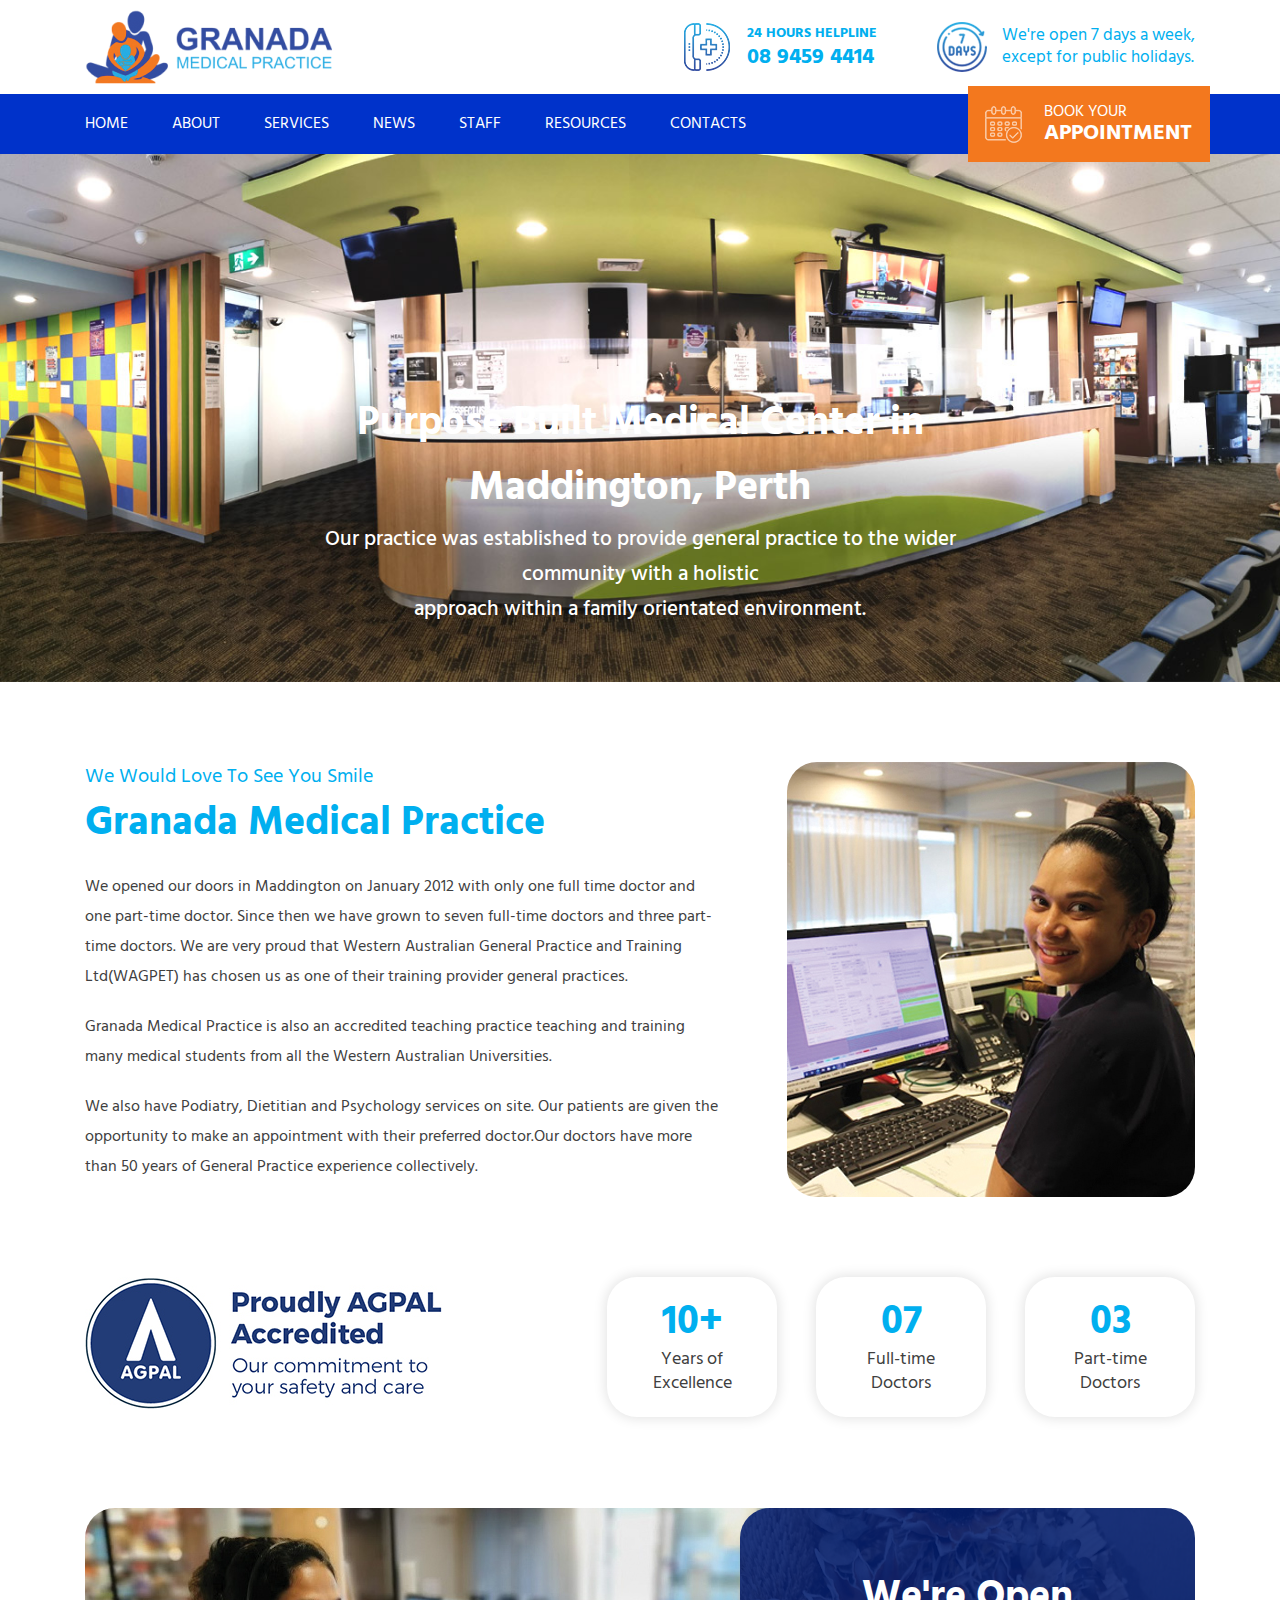
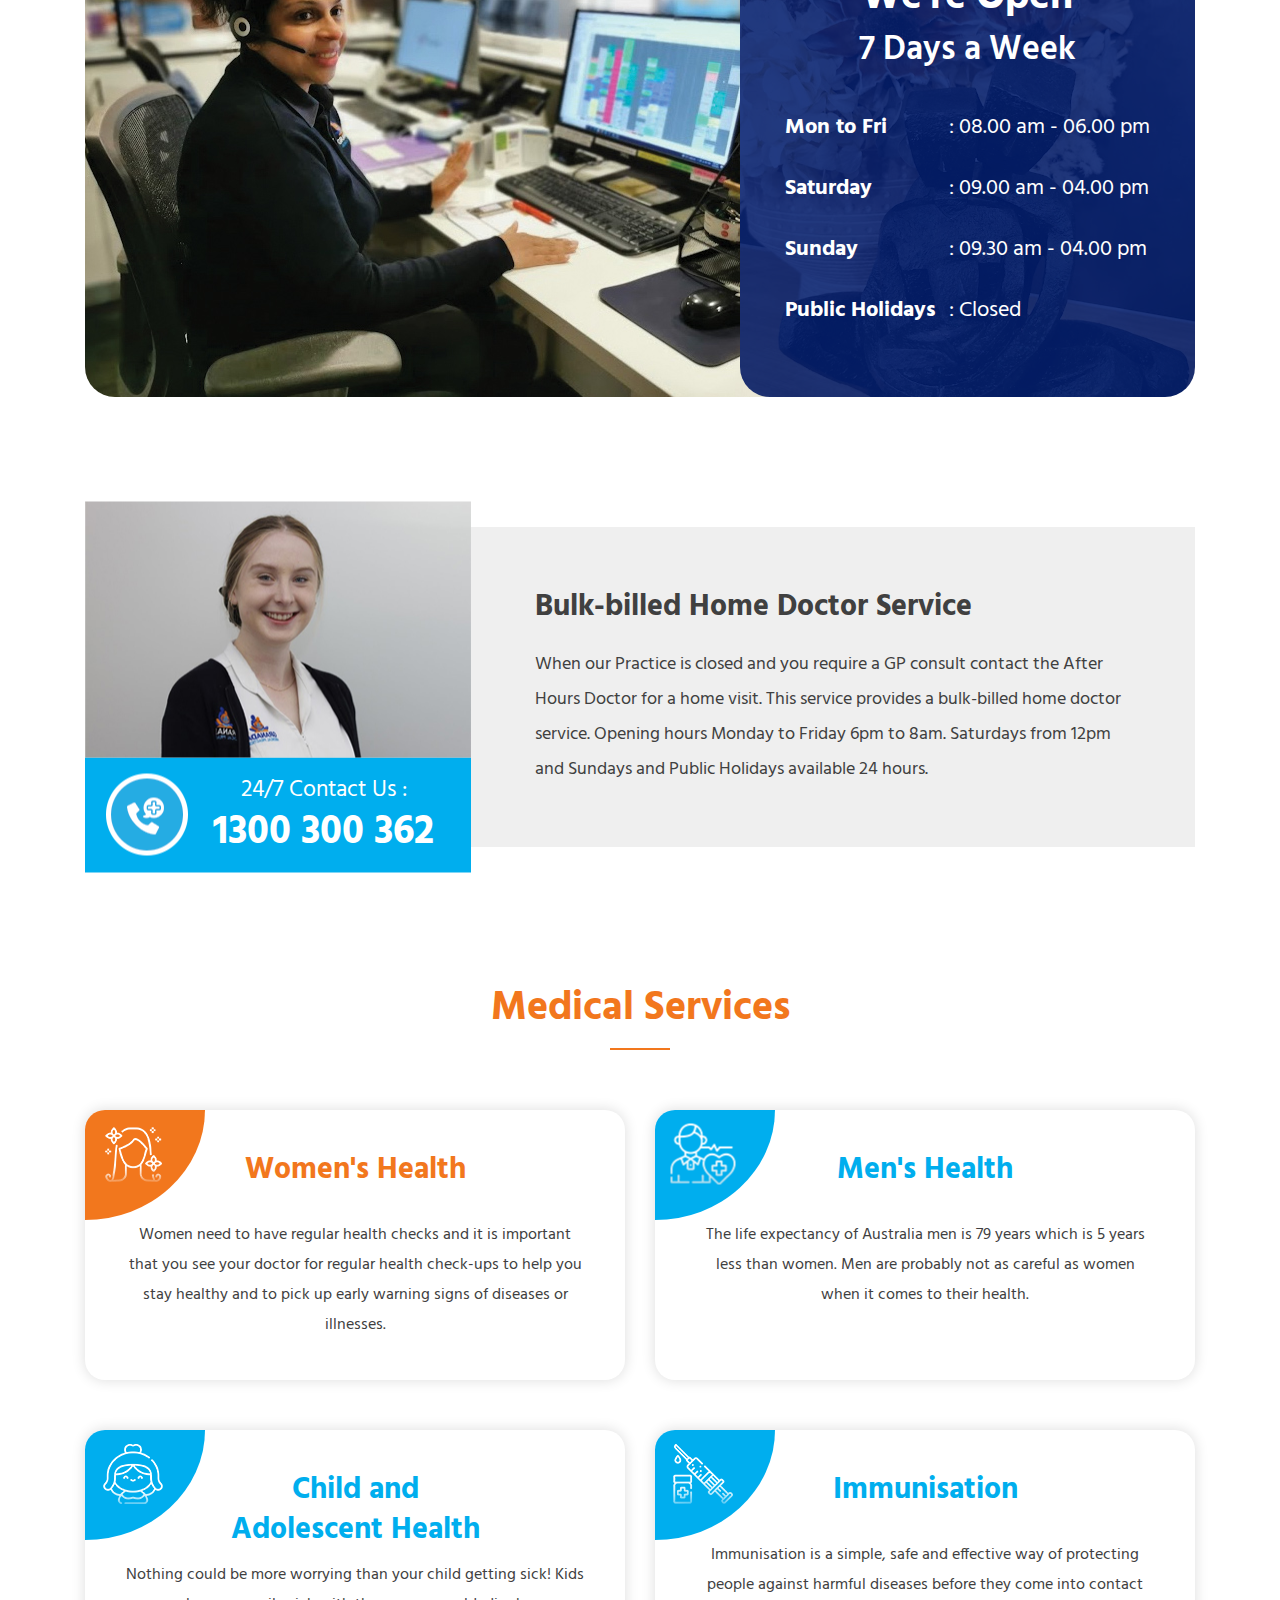
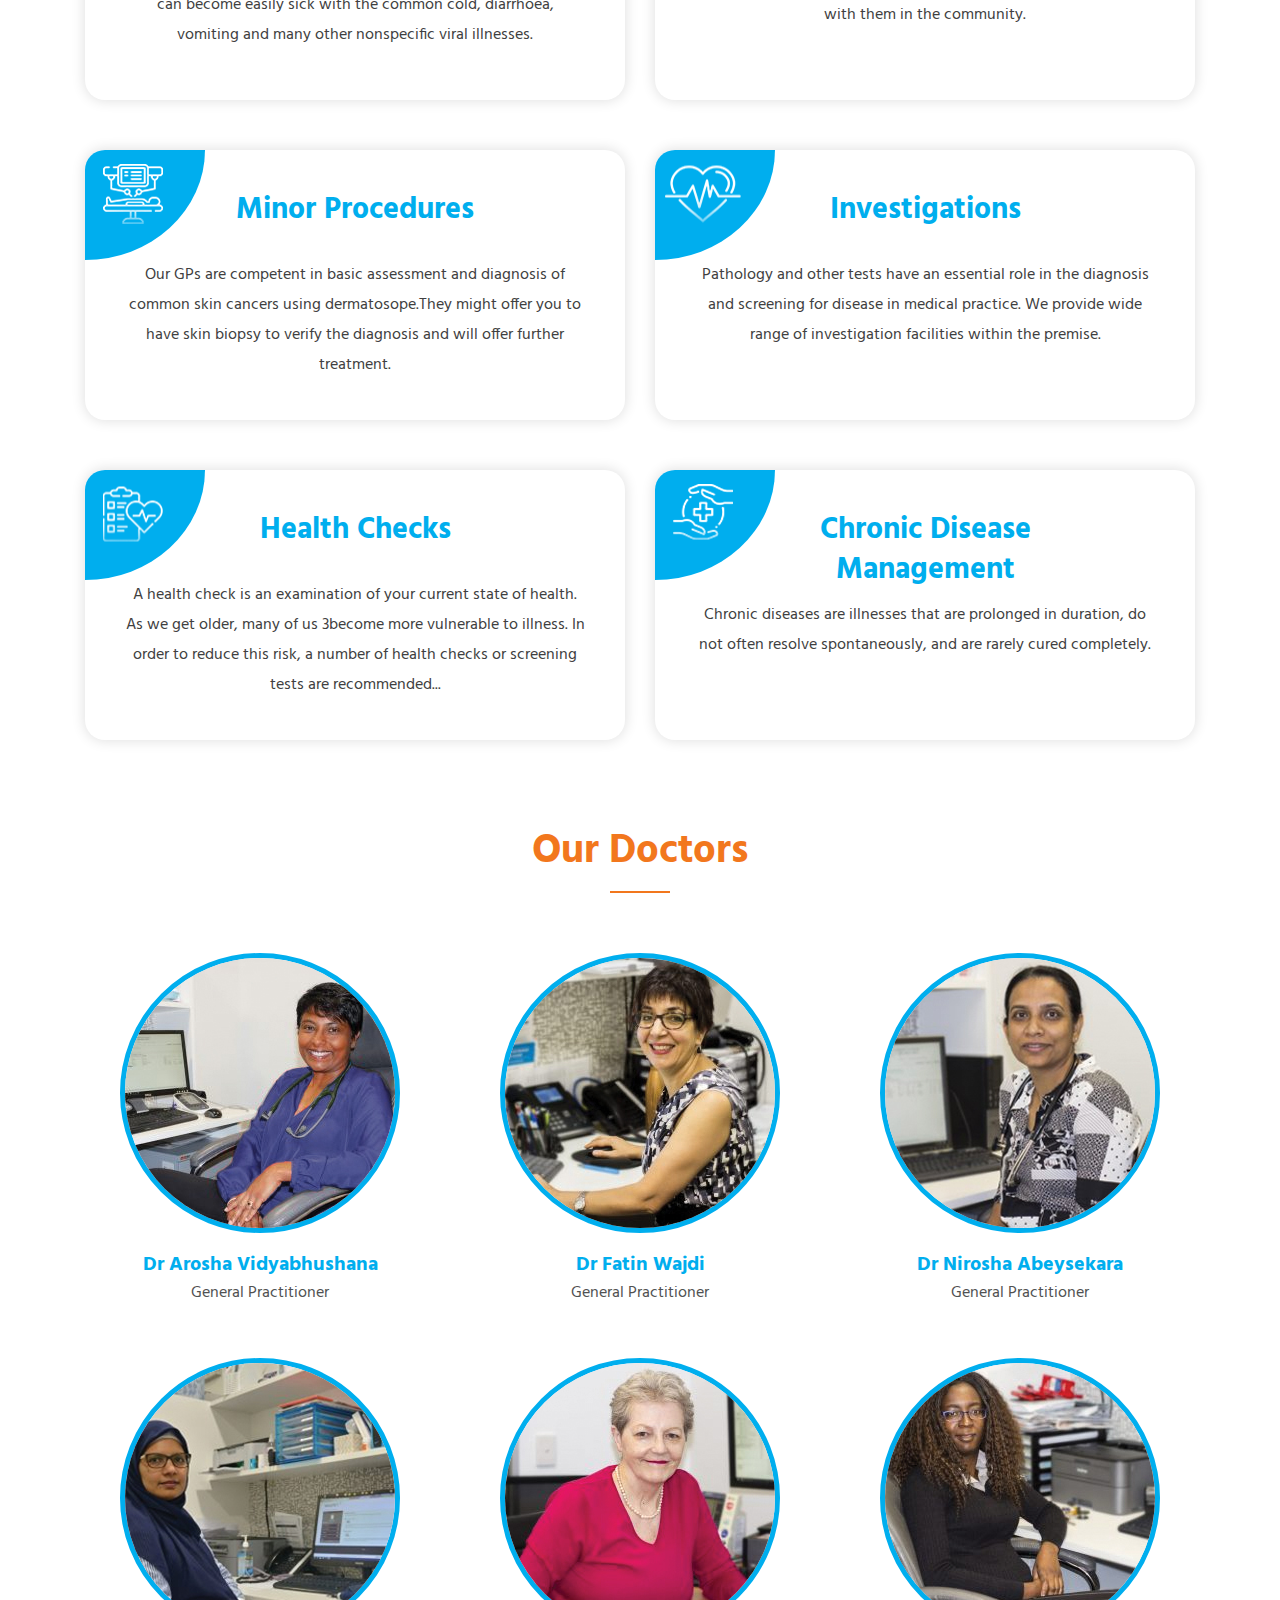
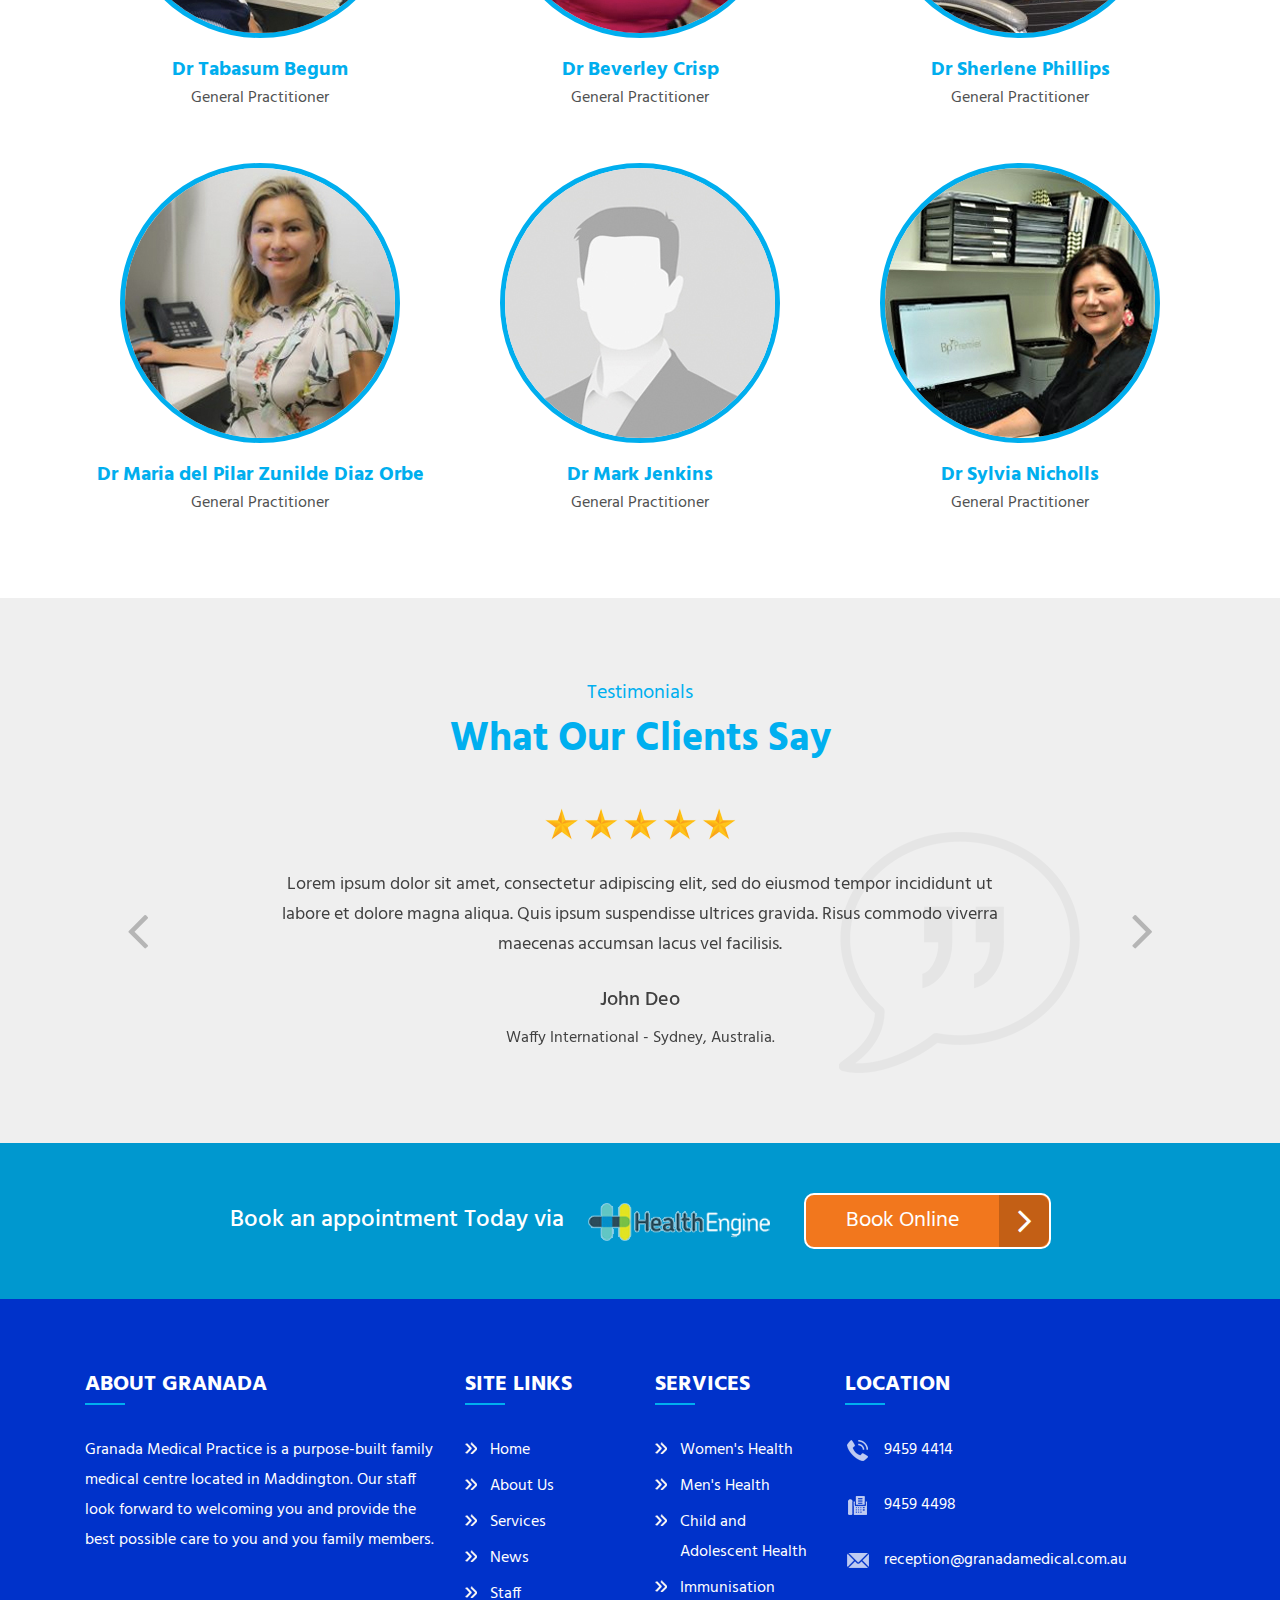
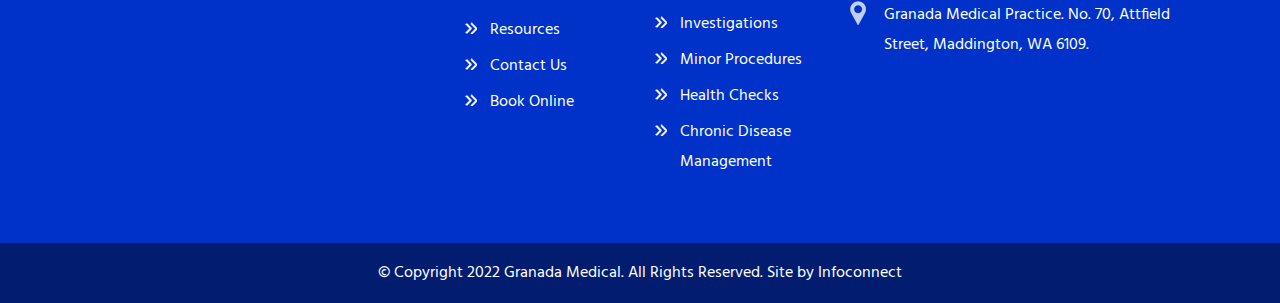
==== commit c2d93a63: "about us page" ====
--- a/index.html
+++ b/index.html
@@ -54,8 +54,8 @@
                 <div class="row">
                     <div class="col-md-12">
                         <ul class="menu">
-                            <li><a href="#"> Home </a></li>
-                            <li><a href="#"> about </a></li>
+                            <li><a href="index.html"> Home </a></li>
+                            <li><a href="page-about-us.html"> about </a></li>
                             <li><a href="#"> services </a></li>
                             <li><a href="#"> news </a></li>
                             <li><a href="#"> staff </a></li>
@@ -463,7 +463,7 @@
         </div>
     </section>
 
-    <section class="book-appointment p-t-50 p-b-50 bg-light-blue text-center">
+    <section class="book-appointment p-t-50 p-b-50 bg-light-blue-2 text-center">
         <div class="container">
             <div class="row">
                 <div class="col-md-12">
@@ -494,7 +494,7 @@
                                 <h5 class="footer-title b-s-30">Site links</h5>
                                 <ul class="footer-menu">
                                     <li> <a href="#"> Home </a> </li>
-                                    <li> <a href="#"> About Us </a> </li>
+                                    <li> <a href="page-about-us.html"> About Us </a> </li>
                                     <li> <a href="#"> Services </a> </li>
                                     <li> <a href="#"> News </a> </li>
                                     <li> <a href="#"> Staff </a> </li>
@@ -548,7 +548,7 @@
             <div class="container">
                 <div class="row">
                     <div class="col-md-12">
-                        <p>© Copyright 2022 Granada Medical. All Rights Reserved. Site by <a href="#" target="_blank">
+                        <p>© Copyright 2022 Granada Medical. All Rights Reserved. Site by <a href="https://infoconnect.com.au/" target="_blank">
                             Infoconnect </a></p>
                     </div>
                 </div>
--- a/style.css
+++ b/style.css
@@ -87,6 +87,9 @@
 .bg-light-blue {
 	background-color: #00aeee;
 }
+.bg-light-blue-2 {
+	background-color: #0098cf;
+}
 .bg-blue {
 	background-color: #0032ca;
 }
@@ -363,7 +366,7 @@
 	float: right;
 	border-radius: 30px;
 }
-.detail-box-container {
+.home-about-down .detail-box-container {
 	display: inline-block;
 	float: right;
 }
@@ -654,6 +657,90 @@
 	top: 0;
 	left: 0;
 }
+/*page-about-us*/
+.page-description {
+	background-image: url("img/bg-page-description.jpg");
+	background-size: cover;
+	position: relative;
+}
+.about-us-img-container img {
+	display: inline-block;
+	width: 260px;
+}
+.about-us-img-container img:nth-child(1) {
+	float: left;
+}
+.about-us-img-container img:nth-child(2) {
+	float: right;
+}
+.about-us-right img {
+	border-radius: 20px;
+	float: right;
+}
+.we-re-open-left h4 {
+	line-height: 60px;
+}
+.we-re-open-left h6 {
+	font-size: 25px;
+	font-weight: 600;
+}
+.we-re-open-center .we-re-open-time-item .time-left {
+	width: 155px;
+	font-size: 20px;
+}
+.we-re-open-center .we-re-open-time-item .time-right {
+	font-size: 20px;
+}
+.need-assistance-box {
+	padding: 30px 35px;
+	position: relative;
+	background-color: #038ac5;
+	max-width: 417px;
+	/*height: 220px;*/
+	float: right;
+}
+.need-assistance-box-content p {
+	font-size: 19px;
+	font-weight: 500;
+	color: #6fd8ff;
+}
+.assistance-details-box {
+	position: relative;
+	margin-top: 15px;
+}
+.assistance-details-box img {
+	border-radius: 100%;
+}
+.assistance-details {
+	position: absolute;
+	top: 50%;
+	transform: translateY(-50%);
+	left: 95px;
+}
+.assis-tel {
+	font-size: 22px;
+	font-weight: 500;
+	display: block;
+}
+.assis-mail {
+	font-size: 15px;
+	font-weight: 500;
+	display: block;
+}
+.need-assistance-box-shadow {
+	height: 100%;
+	width: 100%;
+	background-color: #038ac5;
+	position: absolute;
+	top: 10px;
+	left: -10px;
+	z-index: 9;
+}
+
+
+
+
+
 
 
 
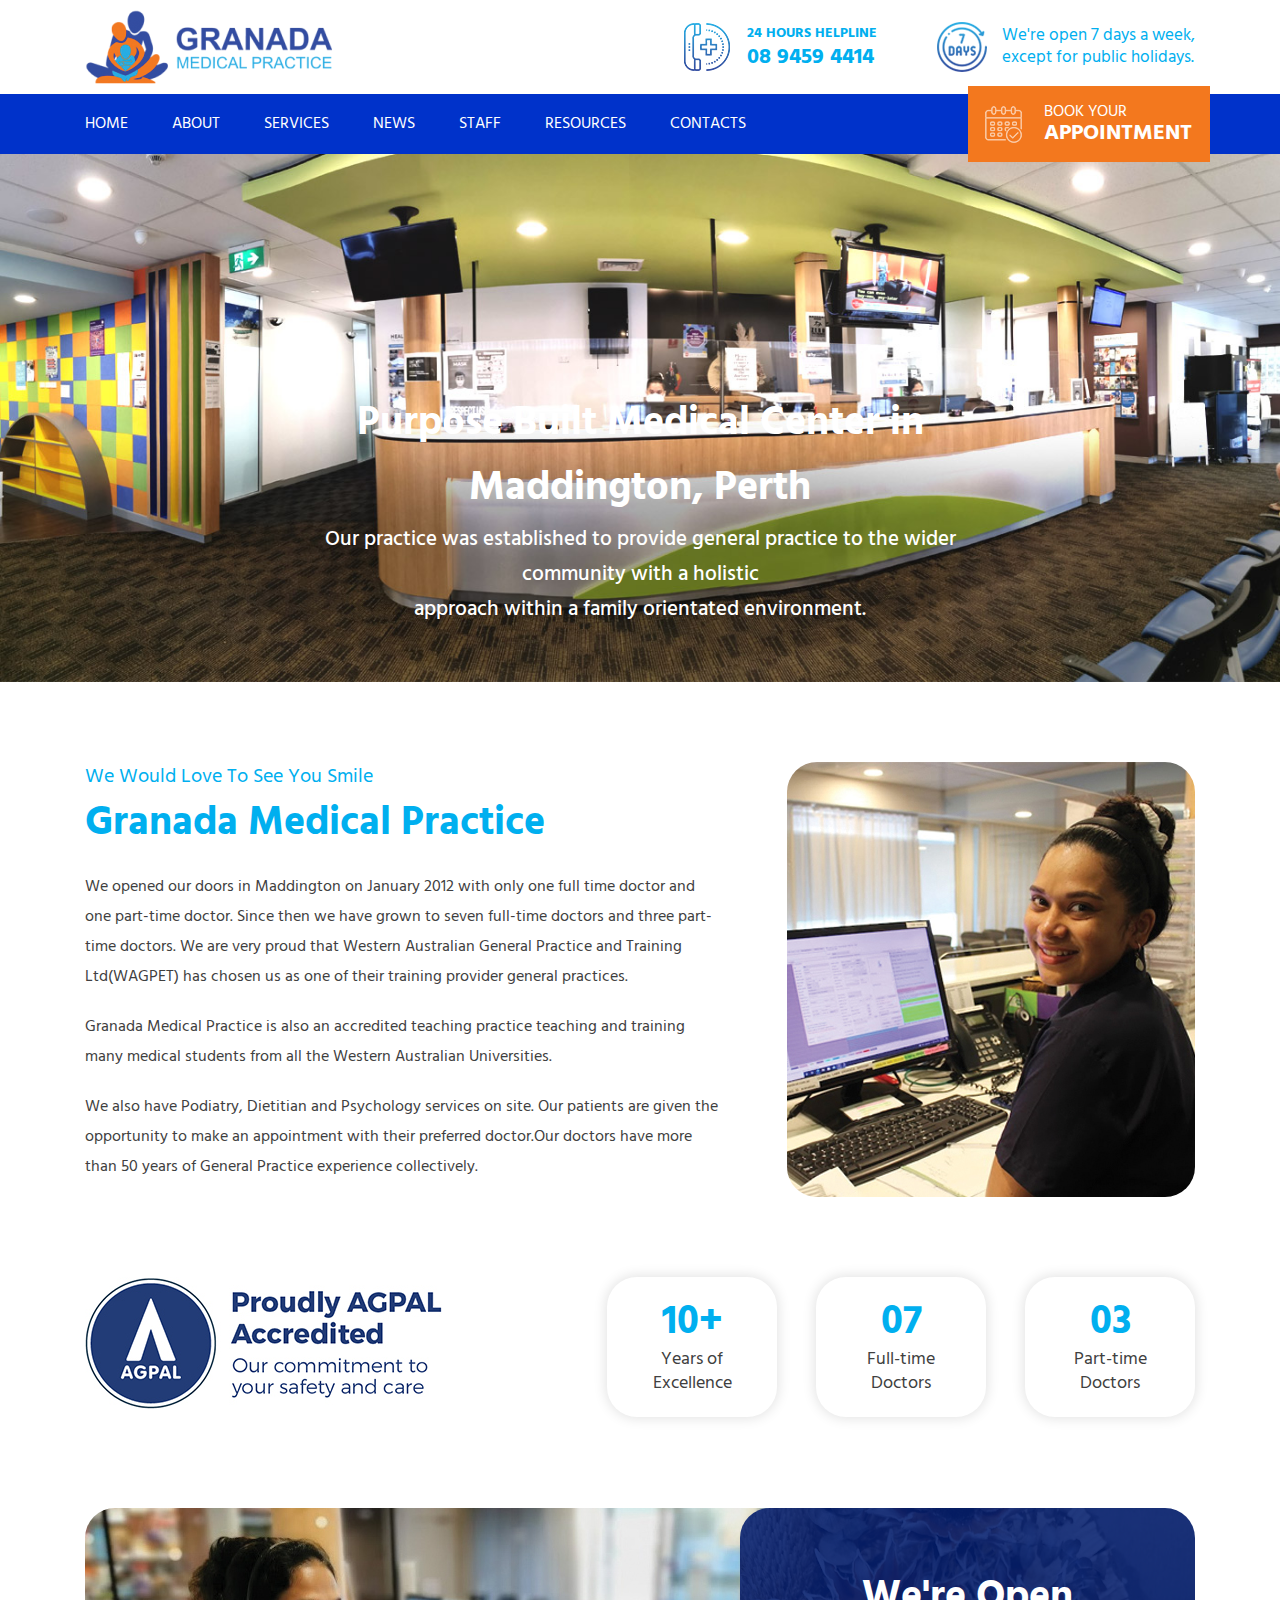
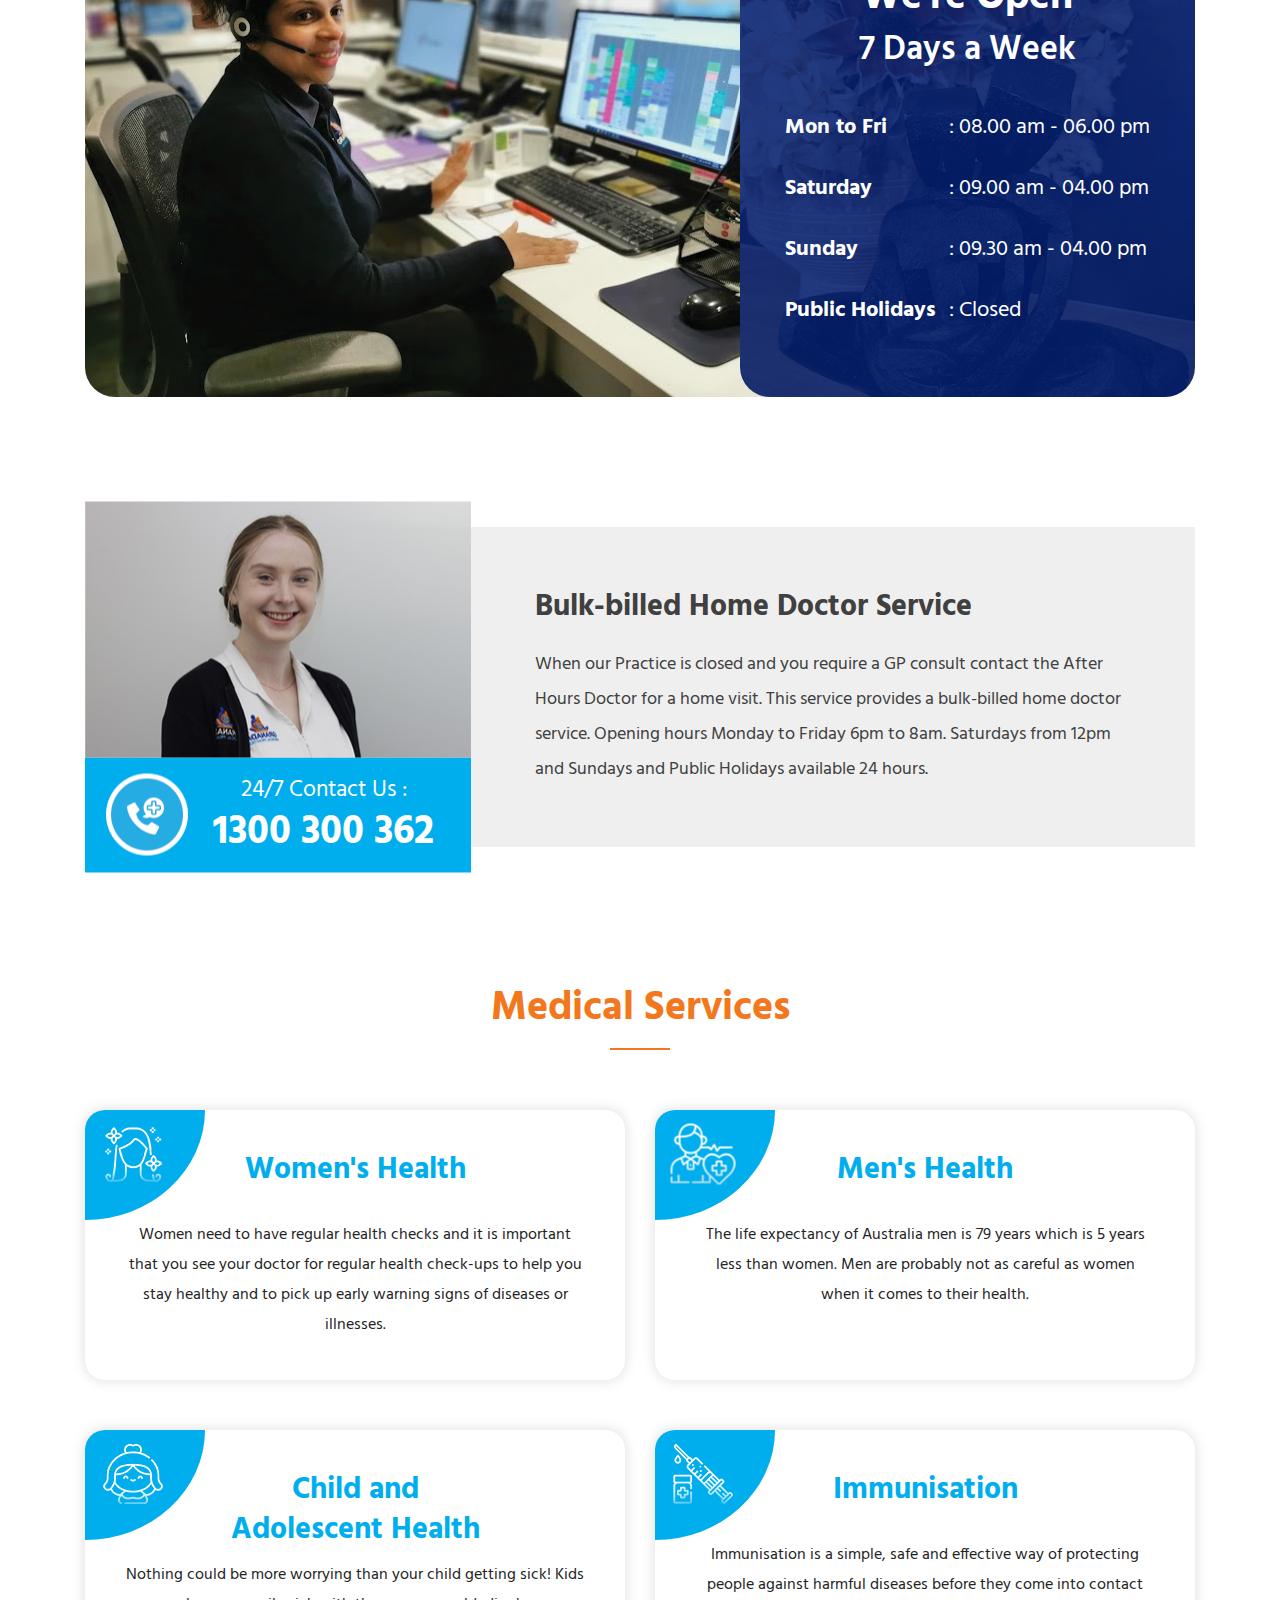
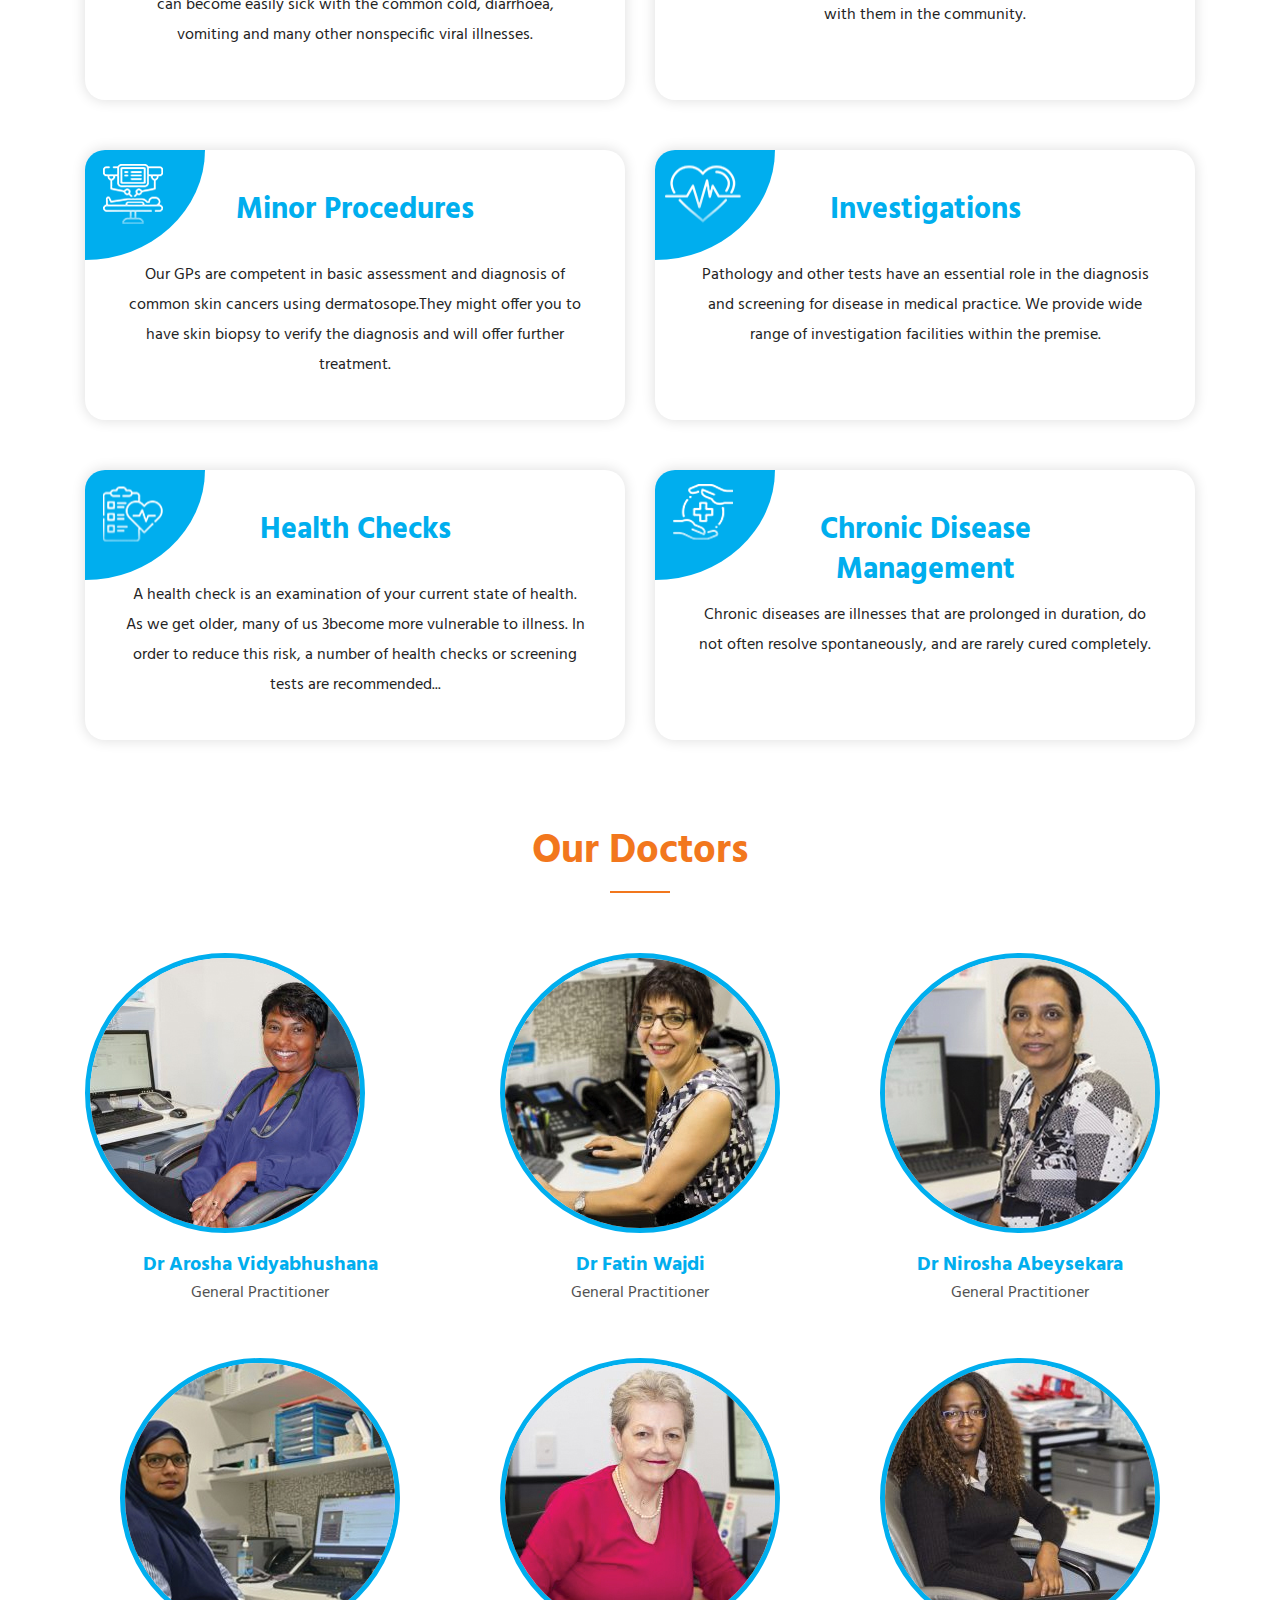
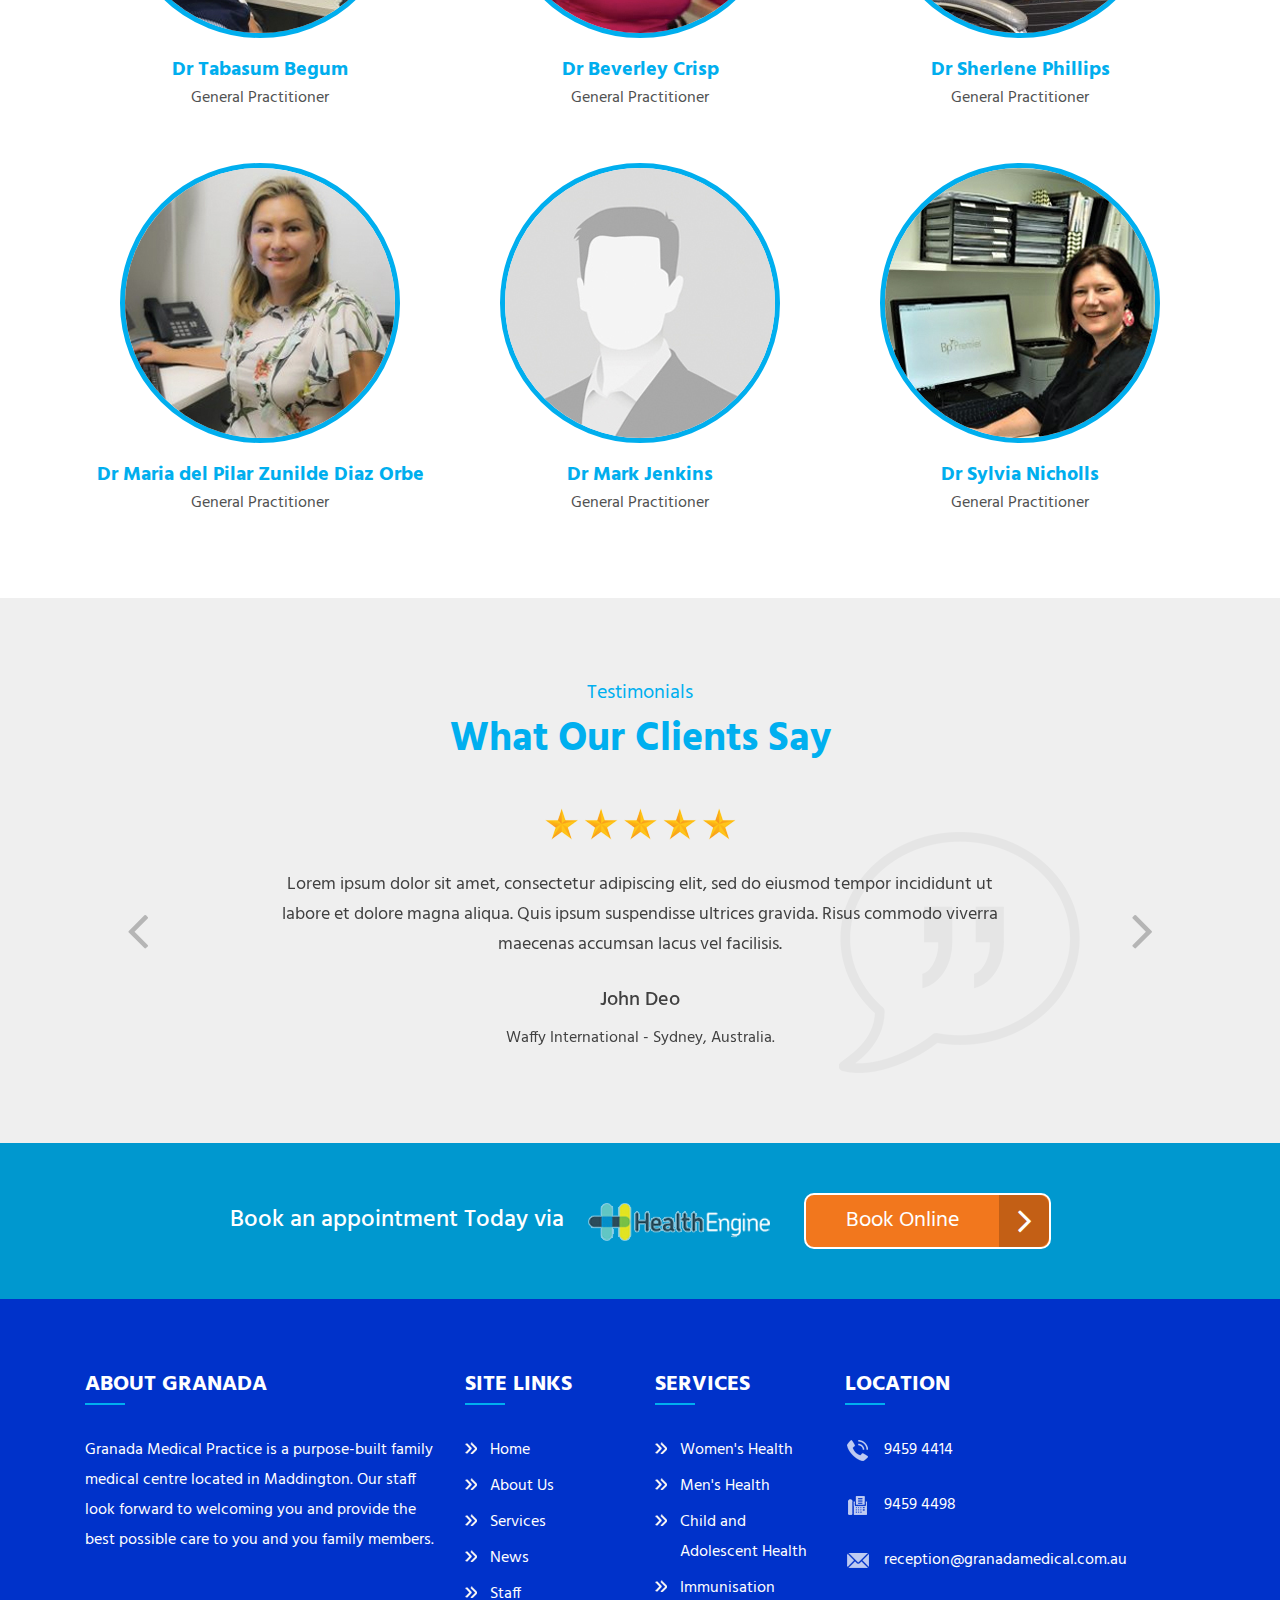
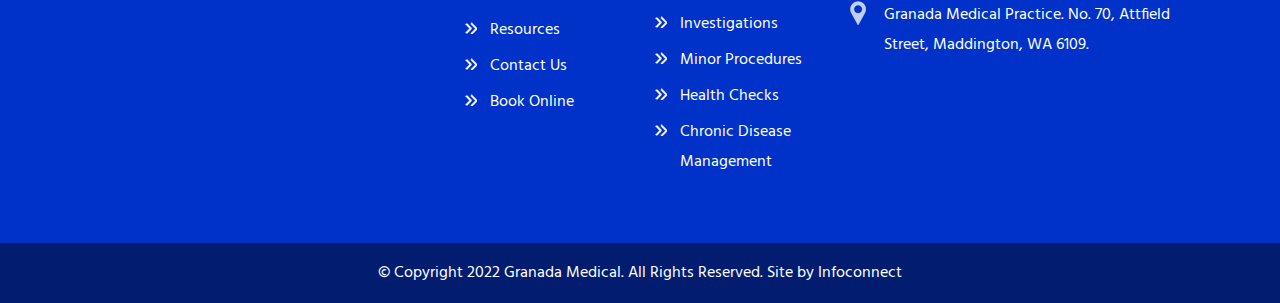
==== commit fc095eb3: "resources page" ====
--- a/index.html
+++ b/index.html
@@ -56,9 +56,9 @@
                         <ul class="menu">
                             <li><a href="index.html"> Home </a></li>
                             <li><a href="page-about-us.html"> about </a></li>
-                            <li><a href="#"> services </a></li>
-                            <li><a href="#"> news </a></li>
-                            <li><a href="#"> staff </a></li>
+                            <li><a href="page-services.html"> services </a></li>
+                            <li><a href="page-news.html"> news </a></li>
+                            <li><a href="page-staff.html"> staff </a></li>
                             <li><a href="#"> resources </a></li>
                             <li><a href="#"> contacts </a></li>
                         </ul>
@@ -227,89 +227,89 @@
             </div>
             <div class="row">
                 <div class="col-md-6">
-                    <div class="service-box orange text-center b-s-50">
+                    <a href="#" class="home-service-box text-center b-s-50">
                         <div class="service-icon-container">
                             <img src="img/service-icon-1.png"/>
                         </div>
-                        <h4 class="service-box-title b-s-30">Women's Health</h4>
+                        <h4 class="home-service-box-title b-s-30">Women's Health</h4>
                         <p>Women need to have regular health checks and it is important that you see your doctor for
                             regular health check-ups to help you stay healthy and to pick up early warning signs of
                             diseases or illnesses.</p>
-                    </div>
-                </div>
-                <div class="col-md-6">
-                    <div class="service-box blue text-center b-s-50">
+                    </a>
+                </div>
+                <div class="col-md-6">
+                    <a href="#" class="home-service-box text-center b-s-50">
                         <div class="service-icon-container">
                             <img src="img/service-icon-2.png"/>
                         </div>
-                        <h4 class="service-box-title b-s-30">Men's Health</h4>
+                        <h4 class="home-service-box-title b-s-30">Men's Health</h4>
                         <p>The life expectancy of Australia men is 79 years which is 5 years less than women. Men are
                             probably not as careful as women when it comes to their health.</p>
-                    </div>
-                </div>
-                <div class="col-md-6">
-                    <div class="service-box blue text-center b-s-50">
+                    </a>
+                </div>
+                <div class="col-md-6">
+                    <a href="#" class="home-service-box text-center b-s-50">
                         <div class="service-icon-container">
                             <img src="img/service-icon-3.png"/>
                         </div>
-                        <h4 class="service-box-title b-s-10">Child and <br/>Adolescent Health</h4>
+                        <h4 class="home-service-box-title b-s-10">Child and <br/>Adolescent Health</h4>
                         <p>Nothing could be more worrying than your child getting sick! Kids can become easily sick with
                             the common cold, diarrhoea, vomiting and many other nonspecific viral illnesses.</p>
-                    </div>
-                </div>
-                <div class="col-md-6">
-                    <div class="service-box blue text-center b-s-50">
+                    </a>
+                </div>
+                <div class="col-md-6">
+                    <a class="home-service-box text-center b-s-50">
                         <div class="service-icon-container">
                             <img src="img/service-icon-4.png"/>
                         </div>
-                        <h4 class="service-box-title b-s-30">Immunisation</h4>
+                        <h4 class="home-service-box-title b-s-30">Immunisation</h4>
                         <p>Immunisation is a simple, safe and effective way of protecting people against harmful
                             diseases
                             before they come into contact with them in the community.</p>
-                    </div>
-                </div>
-                <div class="col-md-6">
-                    <div class="service-box blue text-center b-s-50">
+                    </a>
+                </div>
+                <div class="col-md-6">
+                    <a class="home-service-box text-center b-s-50">
                         <div class="service-icon-container">
                             <img src="img/service-icon-5.png"/>
                         </div>
-                        <h4 class="service-box-title b-s-30">Minor Procedures</h4>
+                        <h4 class="home-service-box-title b-s-30">Minor Procedures</h4>
                         <p>Our GPs are competent in basic assessment and diagnosis of common skin cancers using
                             dermatosope.They might offer you to have skin biopsy to verify the diagnosis and will offer
                             further treatment.</p>
-                    </div>
-                </div>
-                <div class="col-md-6">
-                    <div class="service-box blue text-center b-s-50">
+                    </a>
+                </div>
+                <div class="col-md-6">
+                    <a class="home-service-box text-center b-s-50">
                         <div class="service-icon-container">
                             <img src="img/service-icon-6.png"/>
                         </div>
-                        <h4 class="service-box-title b-s-30">Investigations</h4>
+                        <h4 class="home-service-box-title b-s-30">Investigations</h4>
                         <p>Pathology and other tests have an essential role in the diagnosis and screening for disease
                             in medical practice. We provide wide range of investigation facilities within the
                             premise.</p>
-                    </div>
-                </div>
-                <div class="col-md-6">
-                    <div class="service-box blue text-center">
+                    </a>
+                </div>
+                <div class="col-md-6">
+                    <a class="home-service-box text-center">
                         <div class="service-icon-container">
                             <img src="img/service-icon-7.png"/>
                         </div>
-                        <h4 class="service-box-title b-s-30">Health Checks</h4>
+                        <h4 class="home-service-box-title b-s-30">Health Checks</h4>
                         <p>A health check is an examination of your current state of health. As we get older, many of us
                             3become more vulnerable to illness. In order to reduce this risk, a number of health checks
                             or screening tests are recommended...</p>
-                    </div>
-                </div>
-                <div class="col-md-6">
-                    <div class="service-box blue text-center">
+                    </a>
+                </div>
+                <div class="col-md-6">
+                    <a class="home-service-box text-center">
                         <div class="service-icon-container">
                             <img src="img/service-icon-8.png"/>
                         </div>
-                        <h4 class="service-box-title b-s-10">Chronic Disease<br/>Management</h4>
+                        <h4 class="home-service-box-title b-s-10">Chronic Disease<br/>Management</h4>
                         <p>Chronic diseases are illnesses that are prolonged in duration, do not often resolve
                             spontaneously, and are rarely cured completely.</p>
-                    </div>
+                    </a>
                 </div>
             </div>
         </div>
@@ -324,13 +324,13 @@
             </div>
             <div class="row">
                 <div class="col-md-4">
-                    <div class="doctor-box text-center b-s-50">
+                    <a href="#" class="doctor-box text-center b-s-50">
                         <img src="img/dr-arosha.jpg" alt="doctor-arosha"/>
                         <div class="doctor-box-content">
                             <h6>Dr Arosha Vidyabhushana</h6>
                             <p>General Practitioner</p>
                         </div>
-                    </div>
+                    </a>
                 </div>
                 <div class="col-md-4">
                     <div class="doctor-box text-center b-s-50">
@@ -493,9 +493,9 @@
                             <div class="col-md-6">
                                 <h5 class="footer-title b-s-30">Site links</h5>
                                 <ul class="footer-menu">
-                                    <li> <a href="#"> Home </a> </li>
+                                    <li> <a href="index.html"> Home </a> </li>
                                     <li> <a href="page-about-us.html"> About Us </a> </li>
-                                    <li> <a href="#"> Services </a> </li>
+                                    <li> <a href="page-services.html"> Services </a> </li>
                                     <li> <a href="#"> News </a> </li>
                                     <li> <a href="#"> Staff </a> </li>
                                     <li> <a href="#"> Resources </a> </li>
--- a/style.css
+++ b/style.css
@@ -84,6 +84,9 @@
 .color-white, .color-white a {
 	color: #ffffff;
 }
+.color-grey {
+	color: #8f8f8f;
+}
 .bg-light-blue {
 	background-color: #00aeee;
 }
@@ -248,6 +251,12 @@
 }
 .b-s-50 {
 	margin-bottom: 50px;
+}
+.text-bold {
+	font-weight: 700;
+}
+.text-semi-bold {
+	font-weight: 600;
 }
 /*header*/
 .header-logo {
@@ -475,15 +484,25 @@
 	 right: 0;
 	 margin: 0 auto;
  }
-.service-box {
+.home-service-box {
 	padding: 40px;
 	box-shadow: 0 0 13px 1px #0000001f;
 	border-radius: 20px;
 	position: relative;
 	height: 270px;
-}
-.service-box .service-icon-container {
+	display: inline-block;
+}
+.home-service-box:hover {
+	color: #404040!important;
+}
+.home-service-box:hover .home-service-box-title {
+	color: #f2771d!important;
+}
+.home-service-box:hover .service-icon-container {
 	background-color: #f2771d;
+}
+.home-service-box .service-icon-container {
+	background-color: #00aeee;
 	position: absolute;
 	top: 0;
 	left: 0;
@@ -498,17 +517,8 @@
 	left: 40%;
 	transform: translate(-50%, -50%);
 }
-.service-box.orange .service-box-title {
-	color: #f2771d;
-}
-.service-box.orange .service-icon-container {
-	background-color: #f2771d;
-}
-.service-box.blue .service-box-title {
+.home-service-box-title {
 	color: #00aeee;
-}
-.service-box.blue .service-icon-container {
-	background-color: #00aeee;
 }
 /*home-doctors*/
 .doctor-box img {
@@ -736,11 +746,394 @@
 	left: -10px;
 	z-index: 9;
 }
-
-
-
-
-
+/*page-services*/
+.service-box {
+	position: relative;
+	padding-bottom: 35px;
+}
+.service-box img {
+	width: 100%;
+	height: 200px;
+	object-fit: cover;
+	border-radius: 15px;
+}
+.service-box-desc {
+	width: 88%;
+	height: 70px;
+	position: absolute;
+	bottom: 0;
+	left: 50%;
+	transform: translateX(-50%);
+	padding: 6px 0;
+	border-radius: 10px;
+}
+.service-box-desc:hover {
+	background-color: #0098cf;
+}
+.service-box-desc-content {
+	position: absolute;
+	top: 50%;
+	left: 50%;
+	transform: translate(-50%, -50%);
+	width: fit-content;
+}
+.service-box-desc p {
+	color: #025573;
+	font-weight: 500;
+	line-height: 17px;
+	margin-bottom: 6px;
+}
+.service-box-desc h6 {
+	font-size: 20px;
+	font-weight: 700;
+	color: #fff;
+	line-height: 21px;
+	margin: 0;
+}
+/*page-service-single*/
+.service-item:nth-child(2n-1) {
+	background-color: #efefef;
+}
+.service-item:nth-child(2n) {
+	background-color: #dddfe1;
+}
+.service-desc-right img {
+	border-radius: 15px;
+	float: right;
+}
+.service-item-left {
+	padding-right: 20px;
+}
+/*.service-item-left p {
+	margin-bottom: 20px;
+}
+.service-item-left p:last-child {
+	margin: 0;
+}*/
+.service-item-right {
+	padding-top: 15px;
+}
+.service-item-right img {
+	border-radius: 15px;
+	float: right;
+}
+.service-item-sub-title {
+	font-size: 25px;
+	font-weight: 500;
+	line-height: 26px;
+	color: #404040;
+}
+.ul-row {
+	display: flex;
+}
+.ul-column {
+	flex: 50%;
+}
+.service-item-ul-list li {
+	padding-left: 28px;
+	position: relative;
+}
+.service-item-ul-list li:before {
+	content: '\f058';
+	font-family: 'FontAwesome';
+	position: absolute;
+	left: 0;
+	color: #00afef;
+}
+/*page-news*/
+.news-box {
+	border-radius: 12px;
+	box-shadow: 0 0 13px 1px #0000001f;
+	height: 252px;
+	position: relative;
+	margin-bottom: 30px;
+}
+.news-box img {
+	border-radius: 12px;
+	height: 100%;
+	object-fit: cover;
+}
+.with-img .news-box-content {
+	width: 280px;
+	display: inline-block;
+	float: right;
+	padding: 25px;
+}
+.without-img .news-box-content {
+	padding: 25px 35px;
+}
+.news-box-content h6 {
+	font-size: 20px;
+	font-weight: 700;
+	line-height: 32px;
+}
+.news-box-content .news-date {
+	color: #025573;
+	font-weight: 500;
+}
+.without-img .news-date {
+	position: absolute;
+	bottom: 30px;
+}
+.btn-secondary {
+	background-color: #00afef;
+	color: #fff;
+	padding: 5px 32px;
+	border-radius: 11px;
+	font-weight: 500;
+}
+.btn-secondary:hover {
+	background-color: #038ac5;
+	color: #fff !important;
+}
+.news-box .btn-secondary {
+	position: absolute;
+	bottom: 25px;
+	right: 25px;
+}
+/*page-news-single*/
+.published-on {
+	font-size: 15px;
+	margin-top: 5px;
+	margin-bottom: 15px;
+}
+.news-single-box-container {
+	padding: 0 110px;
+}
+.news-single-box {
+	box-shadow: 0 0 13px 1px #0000001f;
+	border-radius: 12px;
+}
+.news-single-box-container img {
+	border-radius: 12px 12px 0 0;
+	width: 100%;
+	object-fit: cover;
+}
+.news-single-content {
+	padding: 50px 62px;
+}
+.quote-box {
+	background-color: #f2f2f2;
+	padding: 25px 30px;
+	color: #858585;
+	border-left: 5px solid #f3781e;
+	margin-bottom: 40px;
+}
+.quote-text {
+	font-style: italic;
+}
+.quote-auth {
+	font-weight: 500;
+	float: right;
+}
+/*page-staff-single*/
+.staff-member-desc {
+	padding-left: 30px;
+}
+.staff-member-title {
+	font-size: 18px;
+	margin-top: 10px;
+	color: #8f8f8f!important;
+}
+.dr-book-btn {
+	width: 350px;
+	padding: 12px 20px 12px 100px;
+	background-color: #f2771d;
+	font-size: 18px;
+	font-weight: 500;
+	line-height: 25px;
+	color: #fff;
+	display: block;
+	/*text-align: center;*/
+	position: relative;
+	border-radius: 12px
+}
+.dr-book-btn:before {
+	content: url("img/icon-booking.png");
+	position: absolute;
+	left: 20px;
+	top: 50%;
+	transform: translateY(-50%);
+}
+.dr-book-btn:after {
+	content: "";
+	position: absolute;
+	left: 80px;
+	top: 50%;
+	transform: translateY(-50%);
+	background-color: #f8ac75;
+	width: 1px;
+	height: 45px;
+}
+.dr-book-btn:hover {
+	background-color: #e36c16;
+	color: #fff!important;
+}
+/*page-other-form*/
+.other-form {
+	position: relative;
+	height: 100%;
+}
+.other-form-icon {
+	background-color: #f3781e;
+	display: inline-block;
+	padding: 12px;
+	border-radius: 100%;
+}
+.other-form-title {
+	position: absolute;
+	top: 54%;
+	transform: translateY(-50%);
+	left: 70px;
+	font-weight: 500;
+	line-height: 25px;
+}
+/*page-faq*/
+.faq-content {
+	padding: 0 100px;
+}
+.question-row {
+	padding-bottom: 15px;
+}
+.question-row .question {
+	background-color: #e9edee;
+	padding: 15px 45px 15px 30px;
+	cursor: pointer;
+	margin: 0;
+	position: relative;
+}
+.question-row .question:before {
+	content: "\f107";
+	font-family: fontawesome;
+	position: absolute;
+	top: 50%;
+	transform: translateY(-50%);
+	right: 30px;
+	width: 20px;
+	height: 20px;
+	background-color: #666;
+	display: inline-block;
+	border-radius: 50%;
+	text-align: center;
+	padding-top: 2px;
+	padding-left: 1px;
+	color: #fff;
+	line-height: 17px;
+}
+.question-row .question:hover p {
+	color: #f3781e !important;
+}
+.question-row .question:hover:before {
+	background-color: #f3781e !important;
+}
+.question-row .question p {
+	font-size: 16px;
+	margin: 0;
+	-webkit-transition: all ease-out .4s;
+	transition: all ease-out .4s;
+	color: #333;
+	font-weight: 600;
+}
+.question-row .answer {
+	padding: 20px 30px;
+	background-color: #fbfbfb;
+	display: none;
+}
+.question-row.active .answer {
+	display: block;
+}
+.question-row .answer p:last-child {
+	margin: 0;
+}
+.faq-sub-title {
+	font-size: 25px;
+	line-height: 40px;
+	margin-top: 10px;
+}
+.faq-bottom-para-content {
+	padding: 0 100px;
+}
+.faq-bottom-para p {
+	font-weight: 500;
+}
+	/*page-contact*/
+.contact-info-left {
+	padding-right: 35px;
+}
+.contact-info-list {
+	padding-top: 25px;
+}
+.contact-info-item {
+	padding-bottom: 12px;
+	position: relative;
+}
+.contact-info-icon {
+	display: inline-block;
+	padding: 12px;
+	border-radius: 100%;
+	background-color: #f3781e;
+}
+.contact-info-content {
+	display: inline-block;
+	padding-left: 15px;
+}
+.contact-info-content a {
+	font-size: 20px;
+	color: #00afef;
+}
+.contact-info-content a:hover {
+	color: #f2771d;
+}
+.contact-info-content p {
+	font-size: 20px;
+	color: #f2771d;
+}
+.contact-info-item.special {
+	padding-left: 53px;
+}
+.contact-info-item.special .contact-info-icon {
+	position: absolute;
+	left: 0;
+	top: 0;
+}
+.contact-info-right img {
+	border-radius: 12px;
+}
+.form-container {
+	padding: 0 100px;
+}
+.form-box {
+	padding: 50px 20px;
+	box-shadow: 0 0 13px 1px #0000001f;
+	border-radius: 12px;
+}
+/*page-resources*/
+.resources-left {
+	padding-right: 15px;
+}
+.resource-item {
+	position: relative;
+}
+.resource-item-icon {
+	position: absolute;
+	top: 0;
+	left: 0;
+}
+.resource-item-content {
+	padding-left: 75px;
+}
+.resource-content-up {
+	font-weight: 500;
+	line-height: 24px;
+	padding-bottom: 8px;
+	display: block;
+}
+.resource-item-content p {
+	line-height: 26px;
+}
+.img-border-radius {
+	border-radius: 12px;
+}
 
 
 
